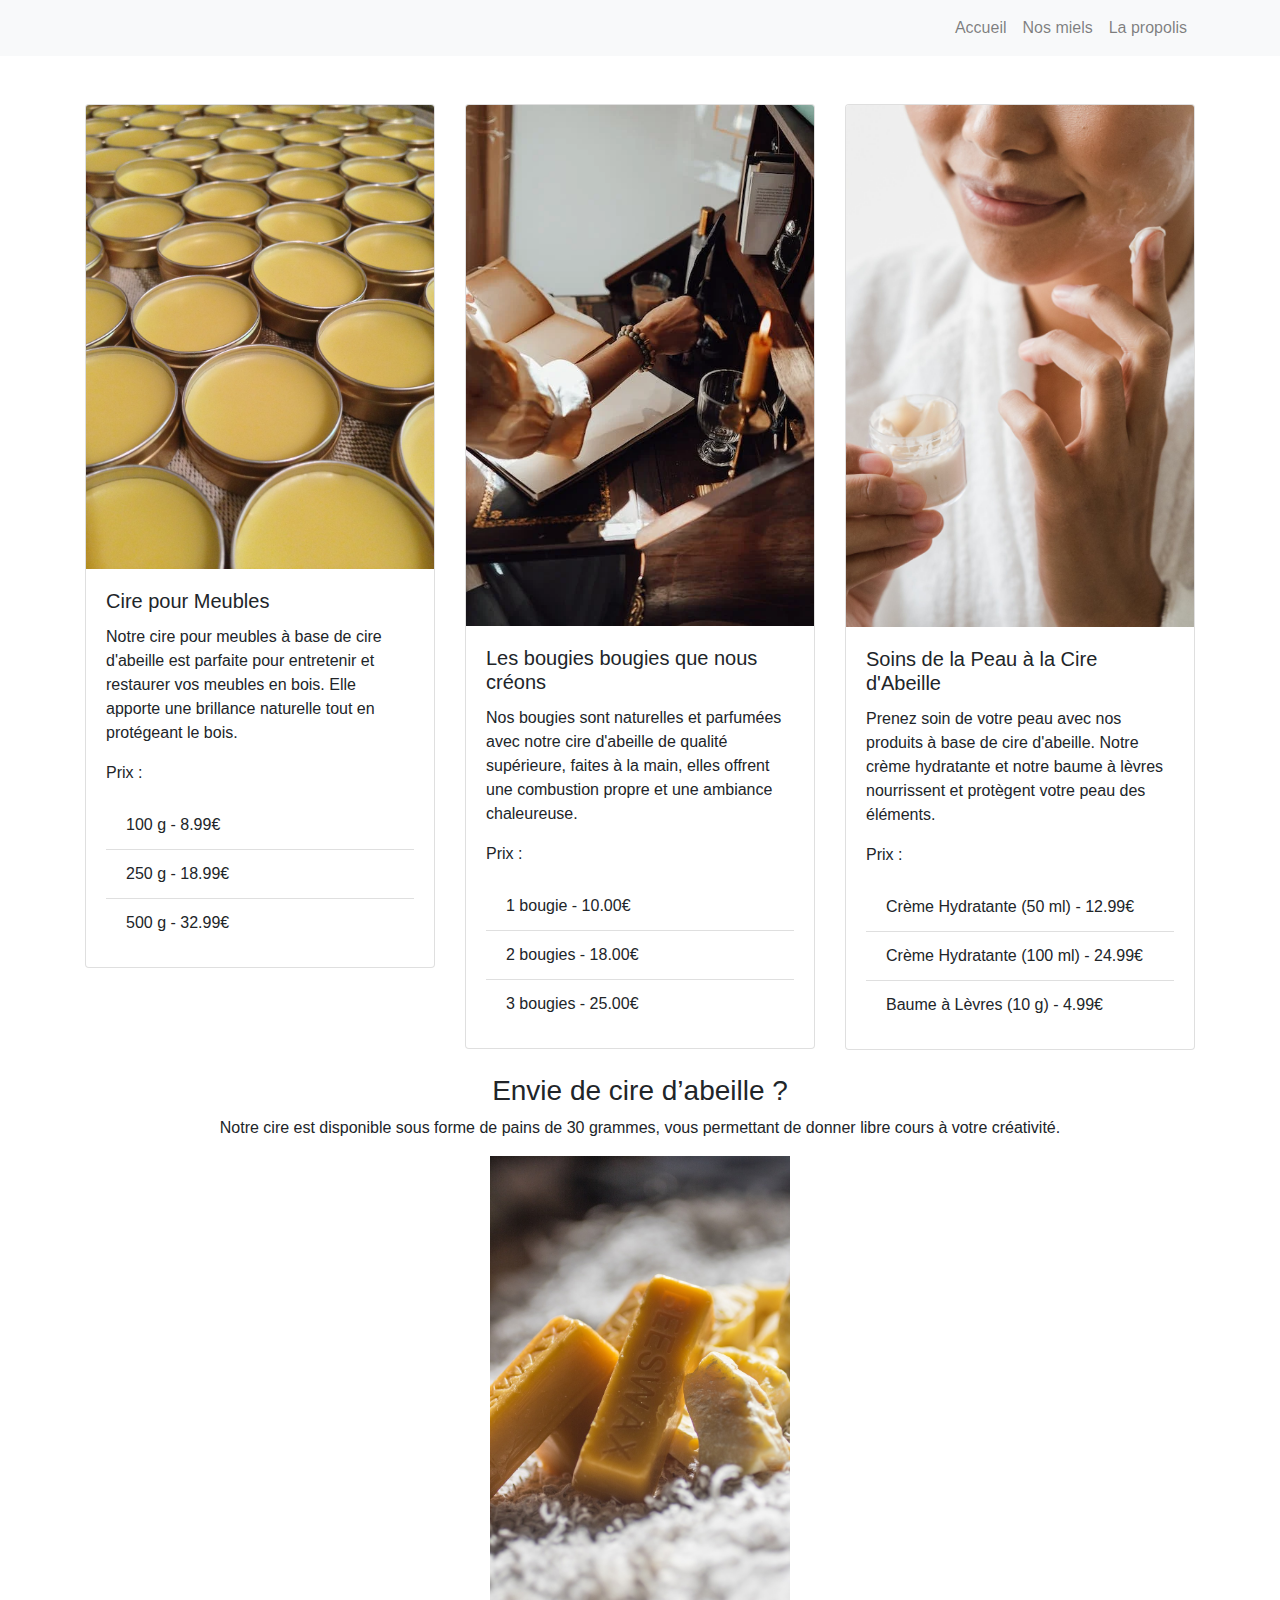
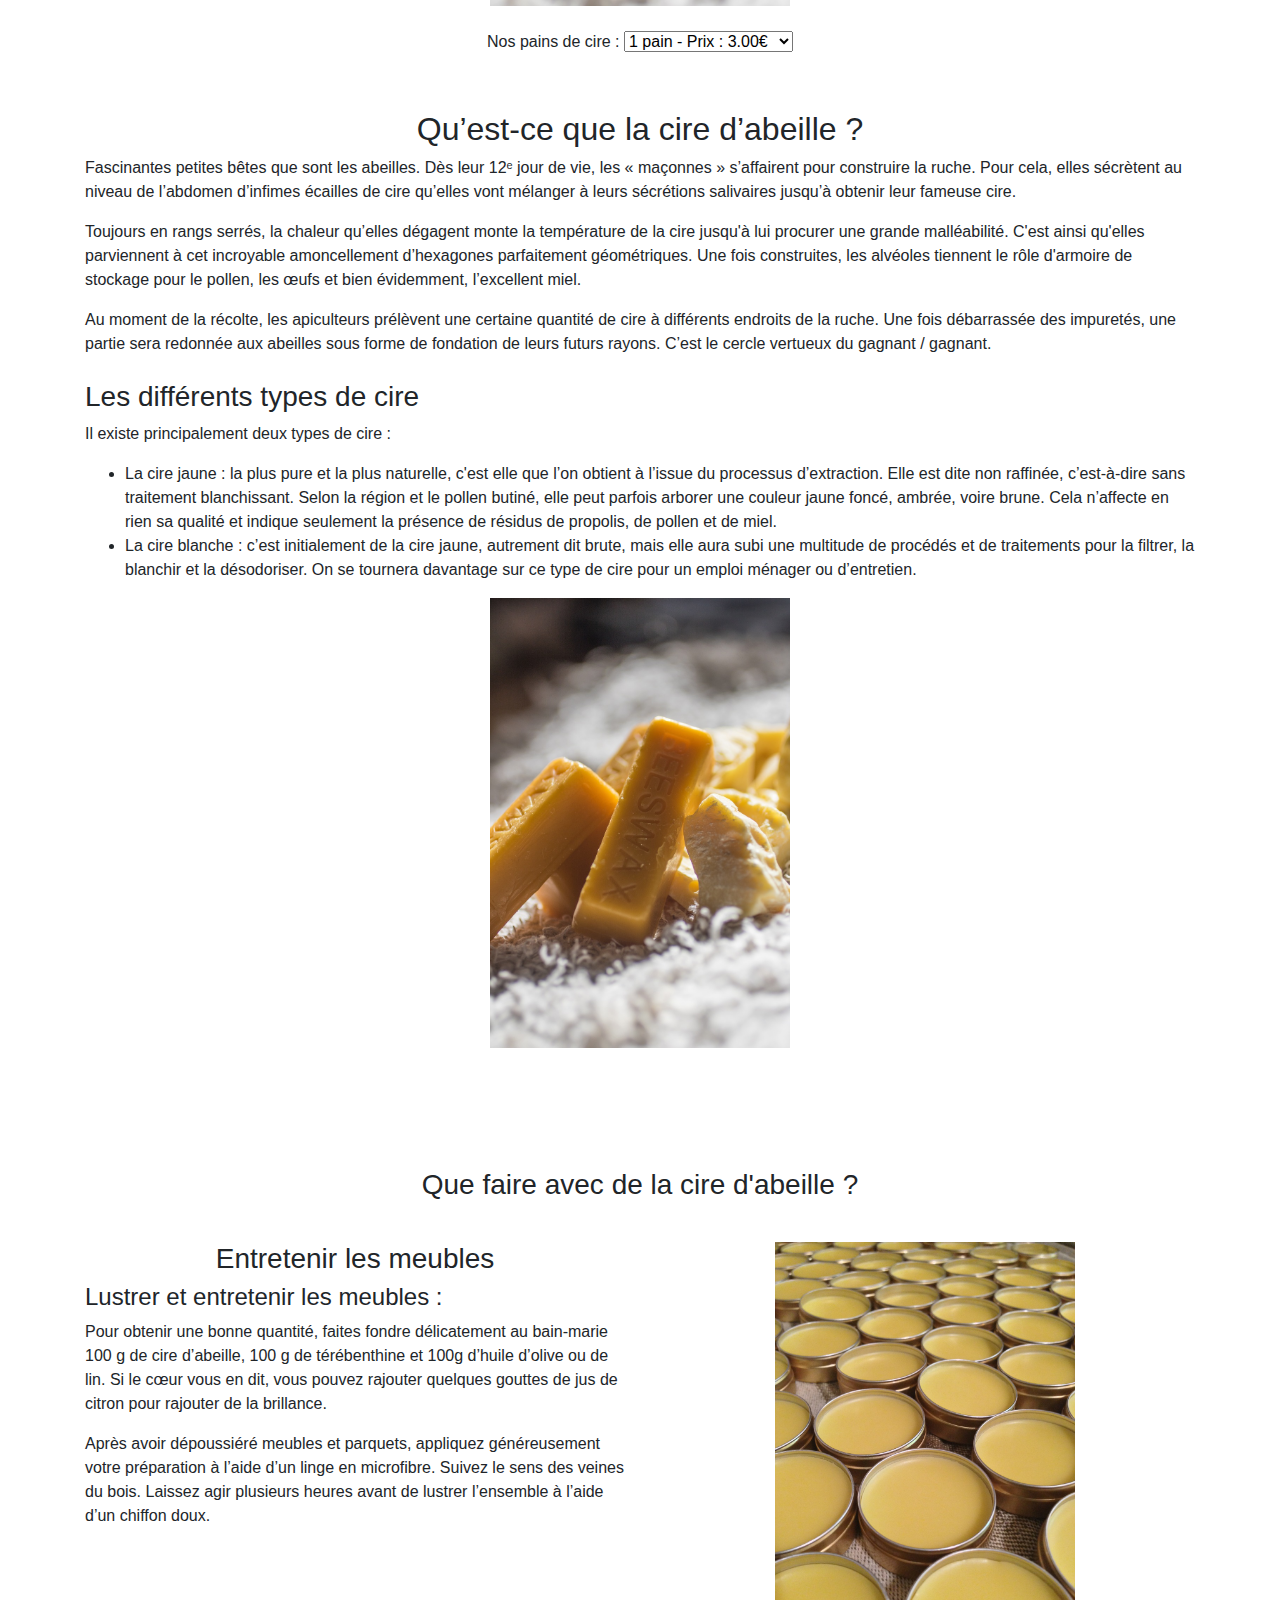
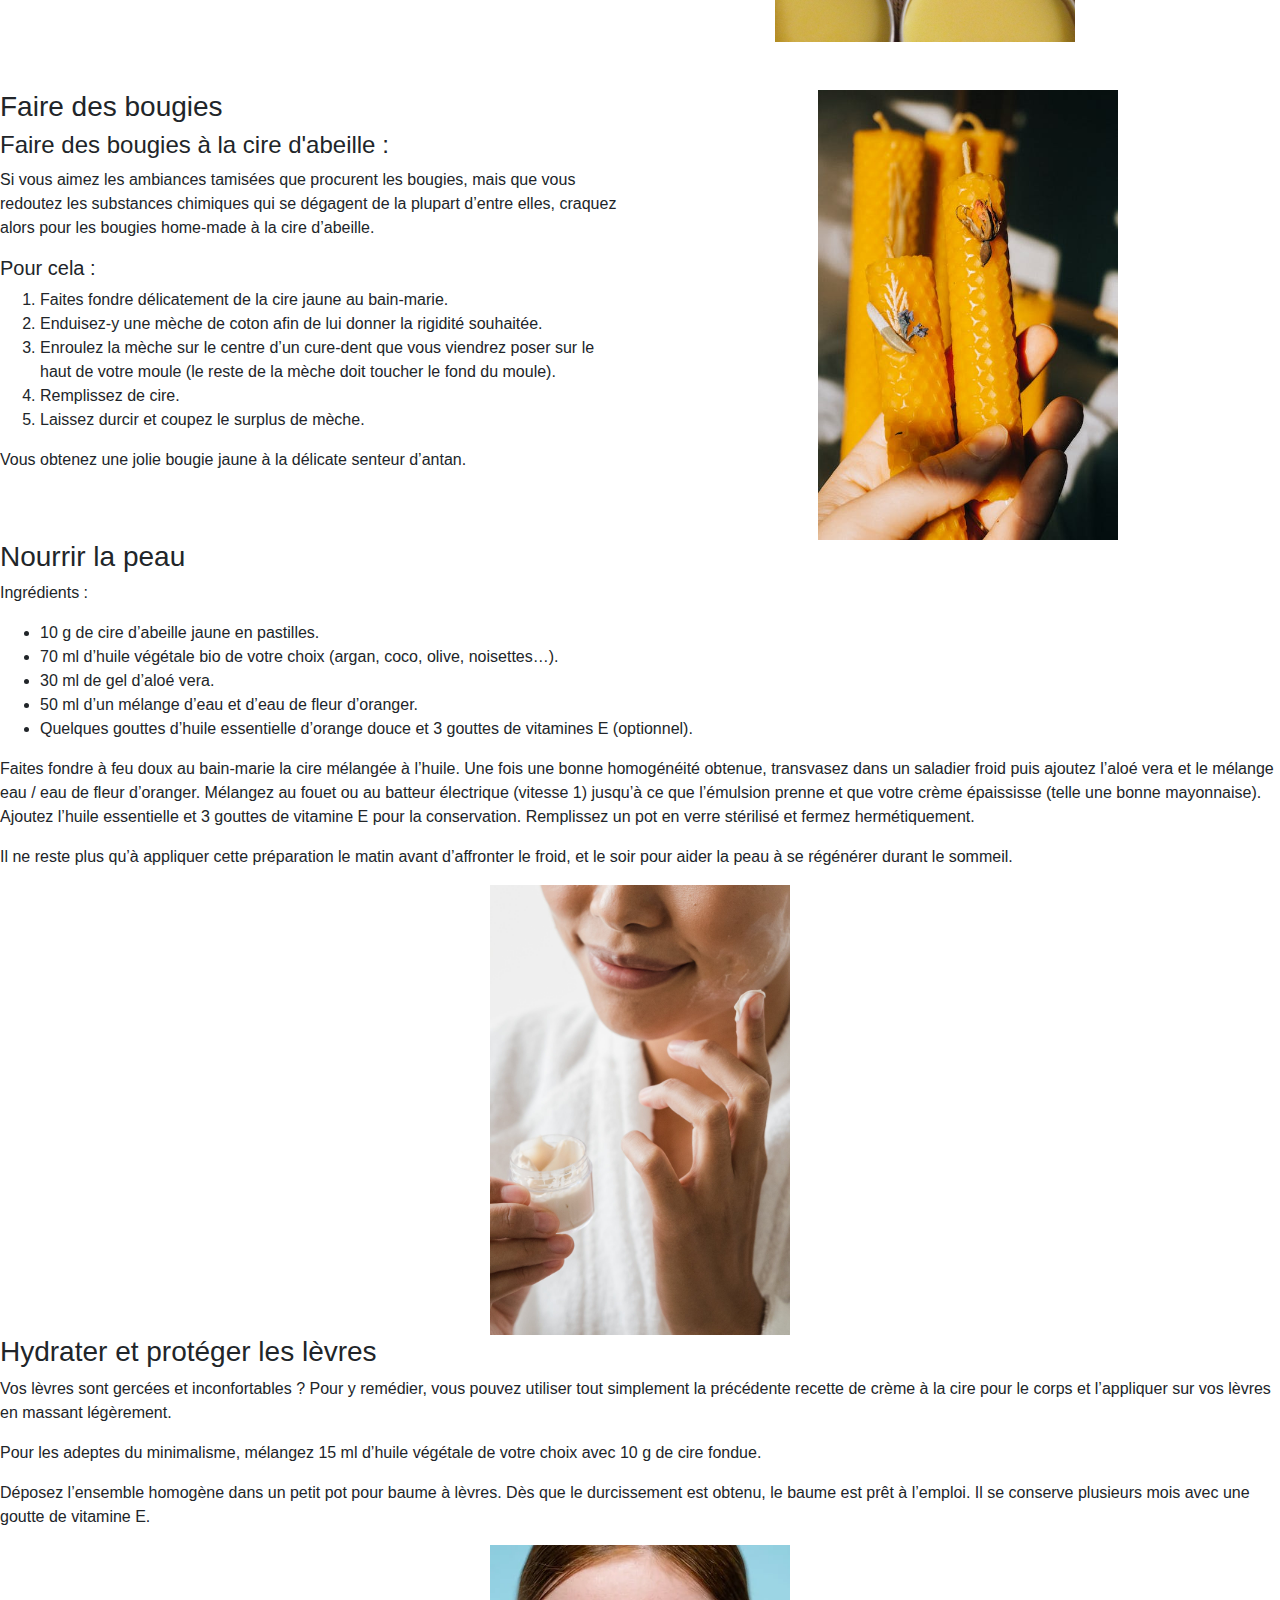
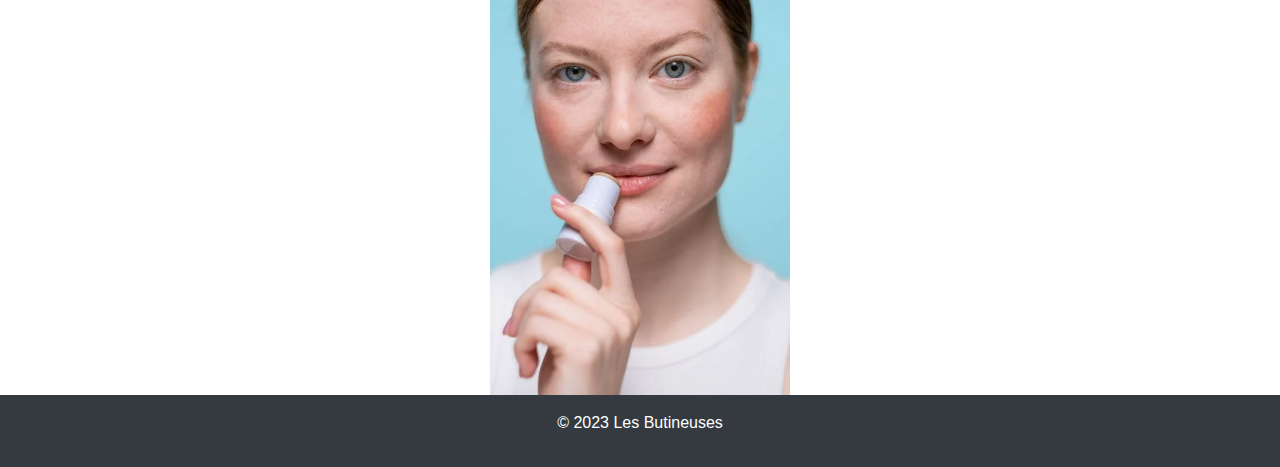
==== apiculteurs2/cires.html @ 8235f088 "Add files via upload" ====
<!DOCTYPE html>
<html lang="fr">
<head>
    <meta charset="UTF-8">
    <meta name="viewport" content="width=device-width, initial-scale=1.0">
    <!-- Chargement des fichiers CSS Bootstrap -->
    <link rel="stylesheet" href="https://maxcdn.bootstrapcdn.com/bootstrap/4.5.2/css/bootstrap.min.css">
    <link rel="stylesheet" href="https://cdn.jsdelivr.net/npm/bootstrap-icons@1.11.1/font/bootstrap-icons.css">
    <title>Les Butineuses</title>
</head>


<body>

<!-- Barre de navigation Bootstrap -->
<nav class="navbar navbar-expand-lg navbar-light bg-light">
    <div class="container">
        
        <button class="navbar-toggler" type="button" data-toggle="collapse" data-target="#navbarNav"
            aria-controls="navbarNav" aria-expanded="false" aria-label="Toggle navigation">
            <span class="navbar-toggler-icon"></span>
        </button>
        <div class="collapse navbar-collapse" id="navbarNav">
            <ul class="navbar-nav ml-auto">
                <li class="nav-item">
                    <a class="nav-link" href="index.html">
                        <i class="fas fa-home"></i> Accueil
                    </a>
                </li>
                <li class="nav-item">
                    <a class="nav-link" href="miels.html">
                        <i class="fas fa-shopping-basket"></i> Nos miels
                    </a>
                </li>
                <li class="nav-item">
                    <a class="nav-link" href="propolis.html">
                        <i class="fas fa-users"></i> La propolis
                    </a>
                </li>
                
            </ul>
        </div>
    </div>
</nav>
<!-- Section prix des produits réalisés par les Butineuses-->
<div class="container mt-5">
    <div class="row">
        <div class="col-md-4">
            <div class="card">
                <img src="images/cire-meuble.jpg" class="card-img-top" alt="Cire pour Meubles">
                <div class="card-body">
                    <h5 class="card-title">Cire pour Meubles</h5>
                    <p class="card-text">Notre cire pour meubles à base de cire d'abeille est parfaite pour entretenir et restaurer vos meubles en bois. Elle apporte une brillance naturelle tout en protégeant le bois.</p>
                    <p class="card-text">Prix :</p>
                    <ul class="list-group list-group-flush">
                        <li class="list-group-item">100 g - 8.99€</li>
                        <li class="list-group-item">250 g - 18.99€</li>
                        <li class="list-group-item">500 g - 32.99€</li>
                    </ul>
                </div>
            </div>
        </div>
        <div class="col-md-4">
            <div class="card">
                <img src="images/bougie1.webp" class="card-img-top" alt="Bougies">
                <div class="card-body">
                    <h5 class="card-title">Les bougies bougies que nous créons</h5>
                    <p class="card-text">Nos bougies sont naturelles et parfumées avec notre cire d'abeille de qualité supérieure, faites à la main, elles offrent une combustion propre et une ambiance chaleureuse.</p>
                    <p class="card-text">Prix :</p>
                    <ul class="list-group list-group-flush">
                        <li class="list-group-item">1 bougie - 10.00€</li>
                        <li class="list-group-item">2 bougies - 18.00€</li>
                        <li class="list-group-item">3 bougies - 25.00€</li>
                    </ul>
                </div>
            </div>
        </div>
        <div class="col-md-4">
            <div class="card">
                <img src="images/creme-hydratante.jpeg" class="card-img-top" alt="Soins de la Peau">
                <div class="card-body">
                    <h5 class="card-title">Soins de la Peau à la Cire d'Abeille</h5>
                    <p class="card-text">Prenez soin de votre peau avec nos produits à base de cire d'abeille. Notre crème hydratante et notre baume à lèvres nourrissent et protègent votre peau des éléments.</p>
                    <p class="card-text">Prix :</p>
                    <ul class="list-group list-group-flush">
                        <li class="list-group-item">Crème Hydratante (50 ml) - 12.99€</li>
                        <li class="list-group-item">Crème Hydratante (100 ml) - 24.99€</li>
                        <li class="list-group-item">Baume à Lèvres (10 g) - 4.99€</li>
                    </ul>
                </div>
            </div>
        </div>
    </div>
</div>
<!--Achat de bougies et prix-->
<h3 class="mt-4 text-center">Envie de cire d’abeille ?</h3>
        
        <p class="text-center">Notre cire est disponible sous forme de pains de 30 grammes, vous permettant de donner libre cours à votre créativité.</p>
        

        <!-- Image pour les lieux d'achat -->
        <div class="text-center">
            <img src="images/cire.jpg" alt="Lieux d'achat de cire d'abeille" width="300px">
        </div>

        <!-- Prix pour les produits -->
        <div class="mt-4 text-center">
            <label for="bougies">Nos pains de cire :</label>
            <select id="bougies">
                <option value="1">1 pain - Prix : 3.00€</option>
                <option value="2">2 pains - Prix : 5.00€</option>
                <option value="3">3 pains - Prix : 7.00€</option>
                <!-- Ajoutez plus d'options ici si nécessaire -->
            </select>
        </div>

<!-- Section sur la Cire d'Abeille -->
<section id="cire-dabeille" class="container-fluid p-5">
    <div class="container">
        <h2 class="text-center">Qu’est-ce que la cire d’abeille ?</h2>
        <p>Fascinantes petites bêtes que sont les abeilles. Dès leur 12ᵉ jour de vie, les « maçonnes » s’affairent pour construire la ruche. Pour cela, elles sécrètent au niveau de l’abdomen d’infimes écailles de cire qu’elles vont mélanger à leurs sécrétions salivaires jusqu’à obtenir leur fameuse cire.</p>
        <p>Toujours en rangs serrés, la chaleur qu’elles dégagent monte la température de la cire jusqu'à lui procurer une grande malléabilité. C'est ainsi qu'elles parviennent à cet incroyable amoncellement d’hexagones parfaitement géométriques. Une fois construites, les alvéoles tiennent le rôle d'armoire de stockage pour le pollen, les œufs et bien évidemment, l’excellent miel.</p>
        <p>Au moment de la récolte, les apiculteurs prélèvent une certaine quantité de cire à différents endroits de la ruche. Une fois débarrassée des impuretés, une partie sera redonnée aux abeilles sous forme de fondation de leurs futurs rayons. C’est le cercle vertueux du gagnant / gagnant.</p>

        

        

        <h3 class="mt-4">Les différents types de cire</h3>
        <p>Il existe principalement deux types de cire :</p>
        <ul>
            <li>La cire jaune : la plus pure et la plus naturelle, c'est elle que l’on obtient à l’issue du processus d’extraction. Elle est dite non raffinée, c’est-à-dire sans traitement blanchissant. Selon la région et le pollen butiné, elle peut parfois arborer une couleur jaune foncé, ambrée, voire brune. Cela n’affecte en rien sa qualité et indique seulement la présence de résidus de propolis, de pollen et de miel.</li>
            <li>La cire blanche : c’est initialement de la cire jaune, autrement dit brute, mais elle aura subi une multitude de procédés et de traitements pour la filtrer, la blanchir et la désodoriser. On se tournera davantage sur ce type de cire pour un emploi ménager ou d’entretien.</li>
        </ul>

        <!-- Image pour les types de cire -->
        <div class="text-center">
            <img src="images/cire.jpg" alt="Types de cire" width="300px">
        </div>

        
    </div>
</section>

<section id="cire-dabeille" class="container-fluid p-5">
    <div class="container">
        <h3 class="mt-4 text-center" style="margin: 40px;">Que faire avec de la cire d'abeille ?</h3>
<!-- Liste des utilisations -->
<div class="row">
    <div class="col-md-6">
        <h3 class="text-center">Entretenir les meubles</h3>
        <h4>Lustrer et entretenir les meubles : </h4><p>Pour obtenir une bonne quantité, faites fondre délicatement au bain-marie 100 g de cire d’abeille, 100 g de térébenthine et 100g d’huile d’olive ou de lin. Si le cœur vous en dit, vous pouvez rajouter quelques gouttes de jus de citron pour rajouter de la brillance.</p>
        <p>Après avoir dépoussiéré meubles et parquets, appliquez généreusement votre préparation à l’aide d’un linge en microfibre. Suivez le sens des veines du bois. Laissez agir plusieurs heures avant de lustrer l’ensemble à l’aide d’un chiffon doux.</p>
    </div>
    <div class="col-md-6 text-center">
        <img src="images/cire-meuble.jpg" alt="Entretien des meubles avec de la cire d'abeille" width="300px">
    </div>
</div>
</section>

<section>
<div class="row">
    <div class="col-md-6">
    <h3>Faire des bougies</h3>
    <h4>Faire des bougies à la cire d'abeille : </h4><p>Si vous aimez les ambiances tamisées que procurent les bougies, mais que vous redoutez les substances chimiques qui se dégagent de la plupart d’entre elles, craquez alors pour les bougies home-made à la cire d’abeille.</p>
    <h5>Pour cela :</h5>
    <ol>
        <li>Faites fondre délicatement de la cire jaune au bain-marie.</li>
        <li>Enduisez-y une mèche de coton afin de lui donner la rigidité souhaitée.</li>
        <li>Enroulez la mèche sur le centre d’un cure-dent que vous viendrez poser sur le haut de votre moule (le reste de la mèche doit toucher le fond du moule).</li>
        <li>Remplissez de cire.</li>
        <li>Laissez durcir et coupez le surplus de mèche.</li>
    </ol>
    <p>Vous obtenez une jolie bougie jaune à la délicate senteur d’antan.</p>
    </div>

    <!-- Image pour la fabrication de bougies -->
    <div class="col-md-6 text-center">
        <img src="images/bougie2.jpeg" alt="Fabrication de bougies en cire d'abeille" width="300px">
    </div>
</div>
</section>

    <h3>Nourrir la peau</h3>
    <p>Ingrédients :</p>
    <ul>
        <li>10 g de cire d’abeille jaune en pastilles.</li>
        <li>70 ml d’huile végétale bio de votre choix (argan, coco, olive, noisettes…).</li>
        <li>30 ml de gel d’aloé vera.</li>
        <li>50 ml d’un mélange d’eau et d’eau de fleur d’oranger.</li>
        <li>Quelques gouttes d’huile essentielle d’orange douce et 3 gouttes de vitamines E (optionnel).</li>
    </ul>
    <p>Faites fondre à feu doux au bain-marie la cire mélangée à l’huile. Une fois une bonne homogénéité obtenue, transvasez dans un saladier froid puis ajoutez l’aloé vera et le mélange eau / eau de fleur d’oranger. Mélangez au fouet ou au batteur électrique (vitesse 1) jusqu’à ce que l’émulsion prenne et que votre crème épaississe (telle une bonne mayonnaise). Ajoutez l’huile essentielle et 3 gouttes de vitamine E pour la conservation. Remplissez un pot en verre stérilisé et fermez hermétiquement.</p>
    <p>Il ne reste plus qu’à appliquer cette préparation le matin avant d’affronter le froid, et le soir pour aider la peau à se régénérer durant le sommeil.</p>

    <!-- Image pour la préparation de crème pour la peau -->
    <div class="text-center">
        <img src="images/creme-hydratante.jpeg" alt="Préparation de crème pour la peau à la cire d'abeille" width="300px">
    </div>

    <h3>Hydrater et protéger les lèvres</h3>
    <p>Vos lèvres sont gercées et inconfortables ? Pour y remédier, vous pouvez utiliser tout simplement la précédente recette de crème à la cire pour le corps et l’appliquer sur vos lèvres en massant légèrement.</p>
    <p>Pour les adeptes du minimalisme, mélangez 15 ml d’huile végétale de votre choix avec 10 g de cire fondue. </p>
    <p> Déposez l’ensemble homogène dans un petit pot pour baume à lèvres. Dès que le durcissement est obtenu, le baume est prêt à l’emploi. Il se conserve plusieurs mois avec une goutte de vitamine E.</p>
</div>
    <!-- Image pour le baume à lèvres -->
    <div class="text-center">
        <img src="images/baume-levres.webp" alt="Baume à lèvres à base de cire d'abeille" width="300px">
    </div>
    <!-- Ajoutez plus d'utilisations ici si nécessaire -->






<!-- Pied de page -->
<footer class="container-fluid bg-dark text-white text-center py-3">
    <p>&copy; 2023 Les Butineuses</p>
</footer>

<!-- Chargement des fichiers JavaScript Bootstrap -->
<script src="https://code.jquery.com/jquery-3.5.1.slim.min.js"></script>
<script src="https://cdn.jsdelivr.net/npm/@popperjs/core@2.5.4/dist/umd/popper.min.js"></script>
<script src="https://maxcdn.bootstrapcdn.com/bootstrap/4.5.2/js/bootstrap.min.js"></script>


</body>
</html>
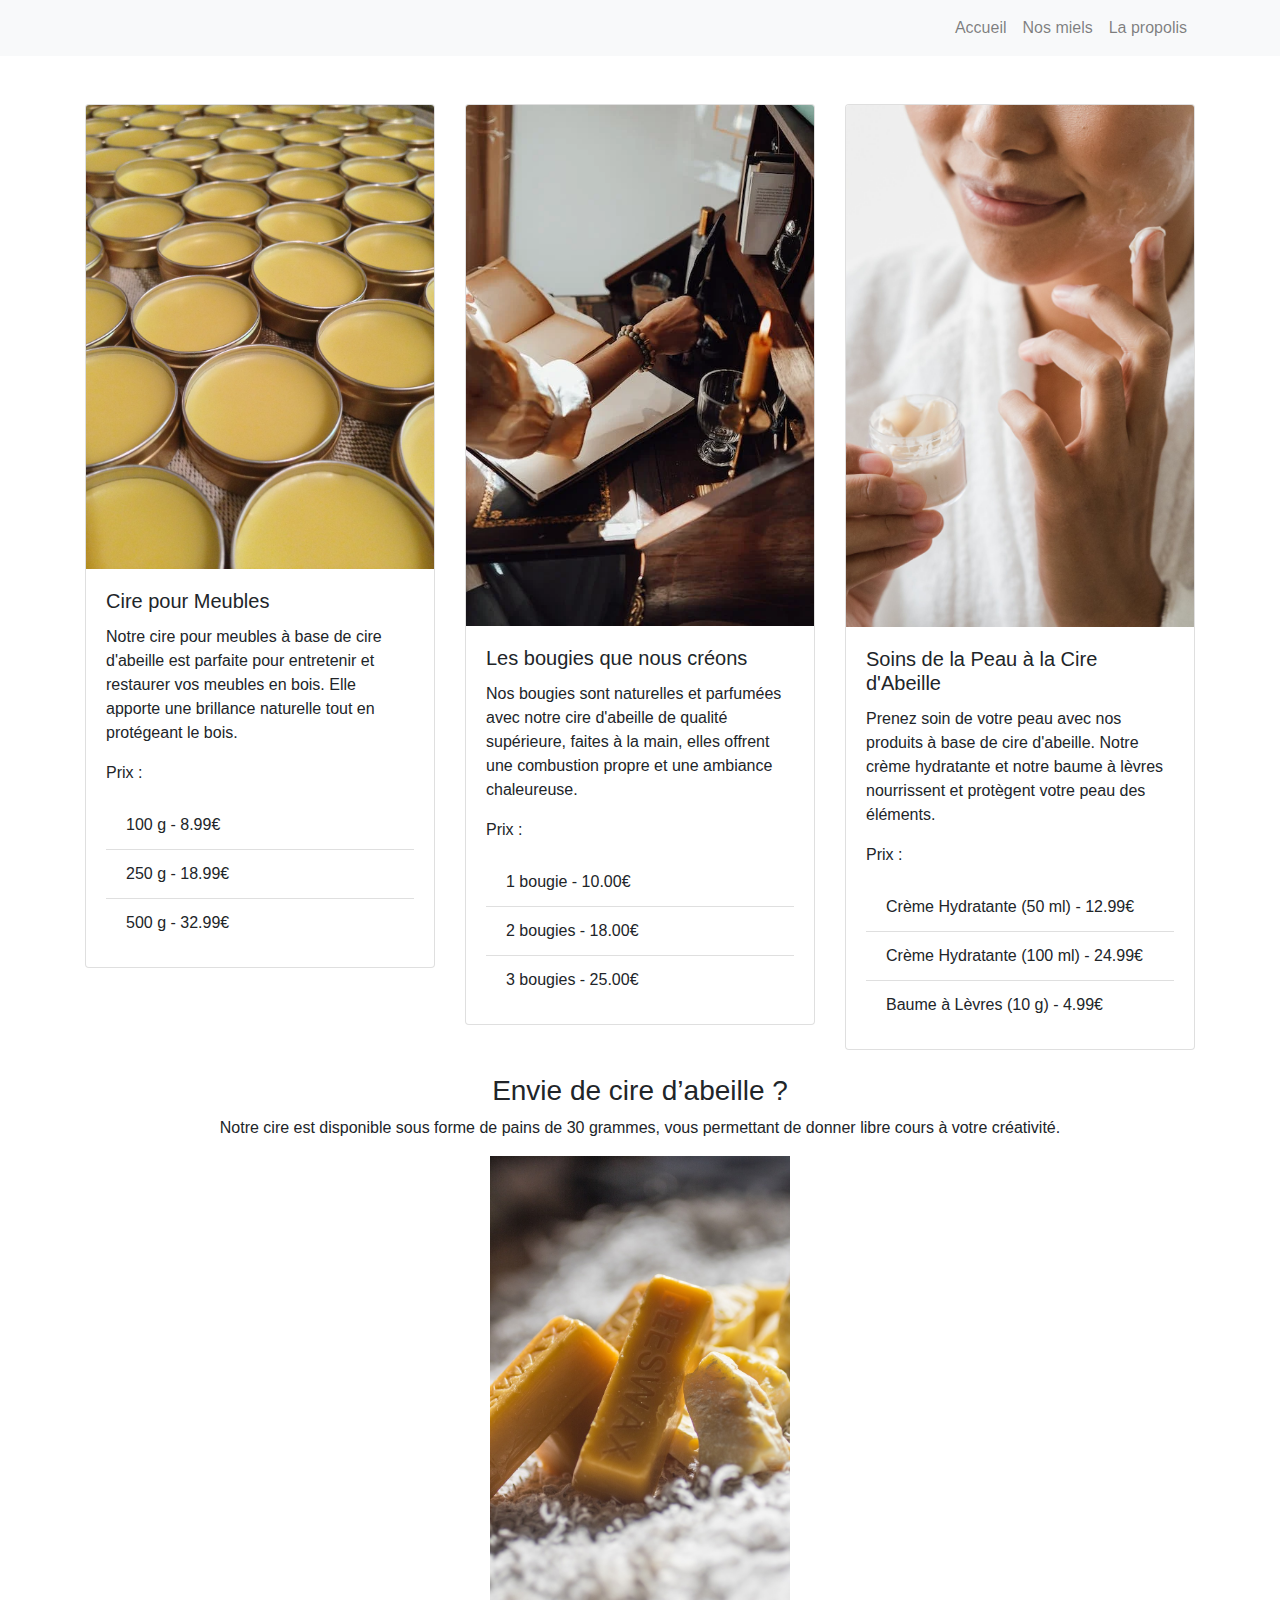
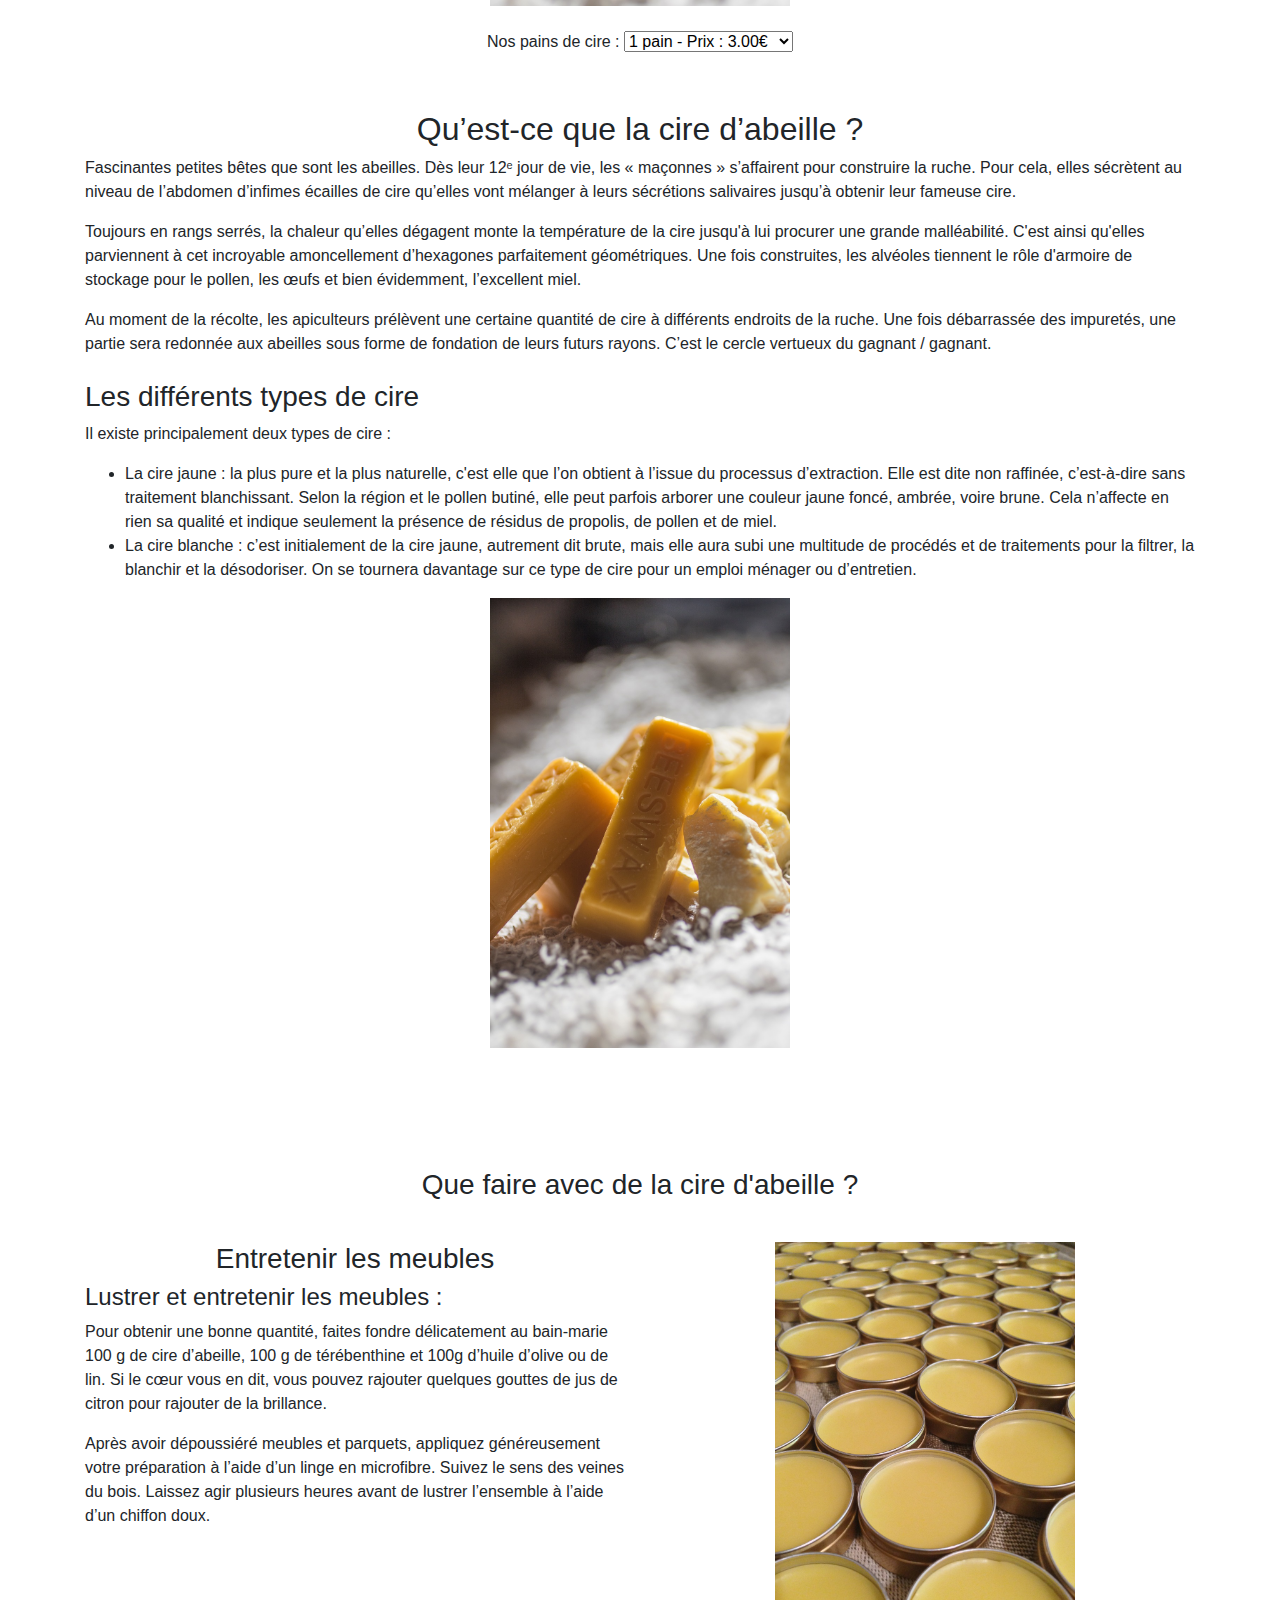
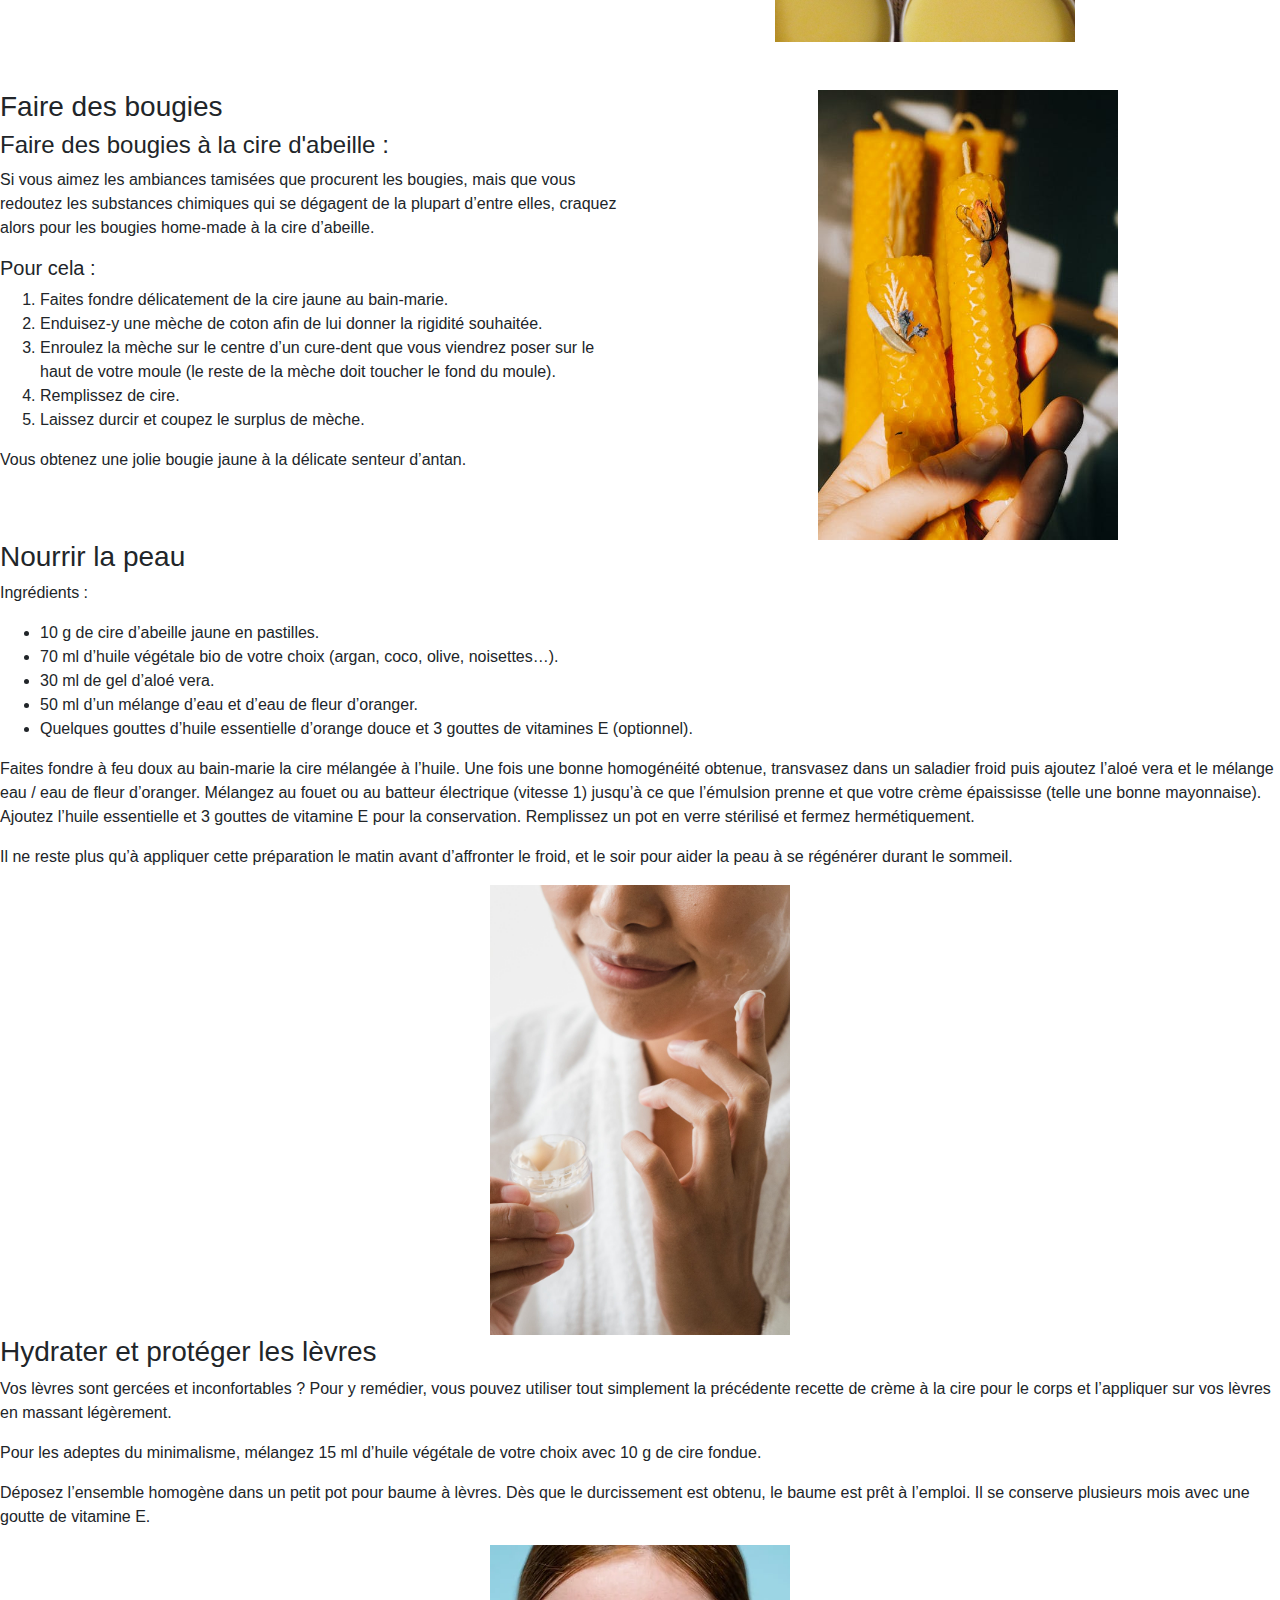
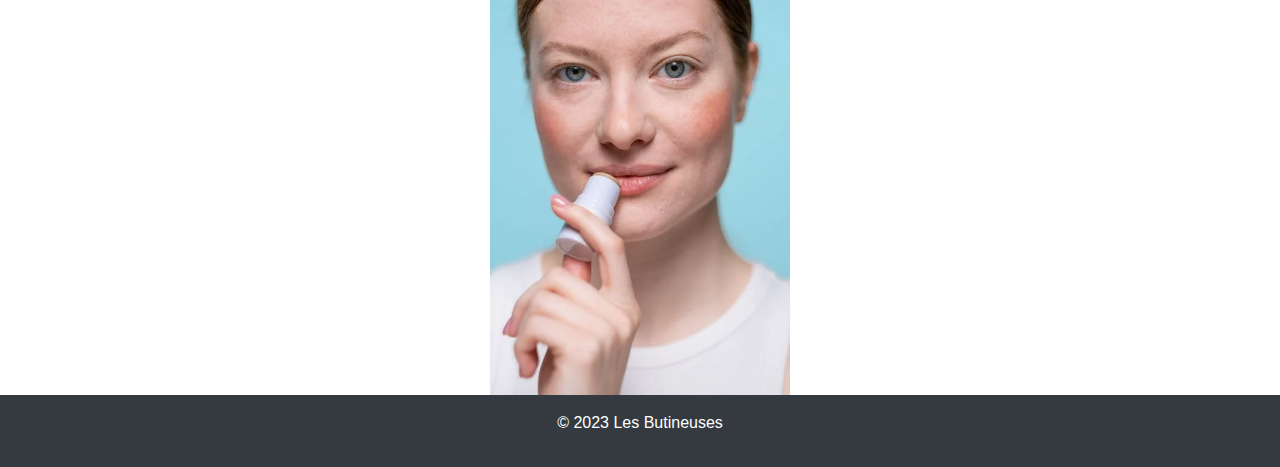
==== commit 16f36461: "Update cires.html" ====
--- a/apiculteurs2/cires.html
+++ b/apiculteurs2/cires.html
@@ -64,7 +64,7 @@
             <div class="card">
                 <img src="images/bougie1.webp" class="card-img-top" alt="Bougies">
                 <div class="card-body">
-                    <h5 class="card-title">Les bougies bougies que nous créons</h5>
+                    <h5 class="card-title">Les bougies que nous créons</h5>
                     <p class="card-text">Nos bougies sont naturelles et parfumées avec notre cire d'abeille de qualité supérieure, faites à la main, elles offrent une combustion propre et une ambiance chaleureuse.</p>
                     <p class="card-text">Prix :</p>
                     <ul class="list-group list-group-flush">
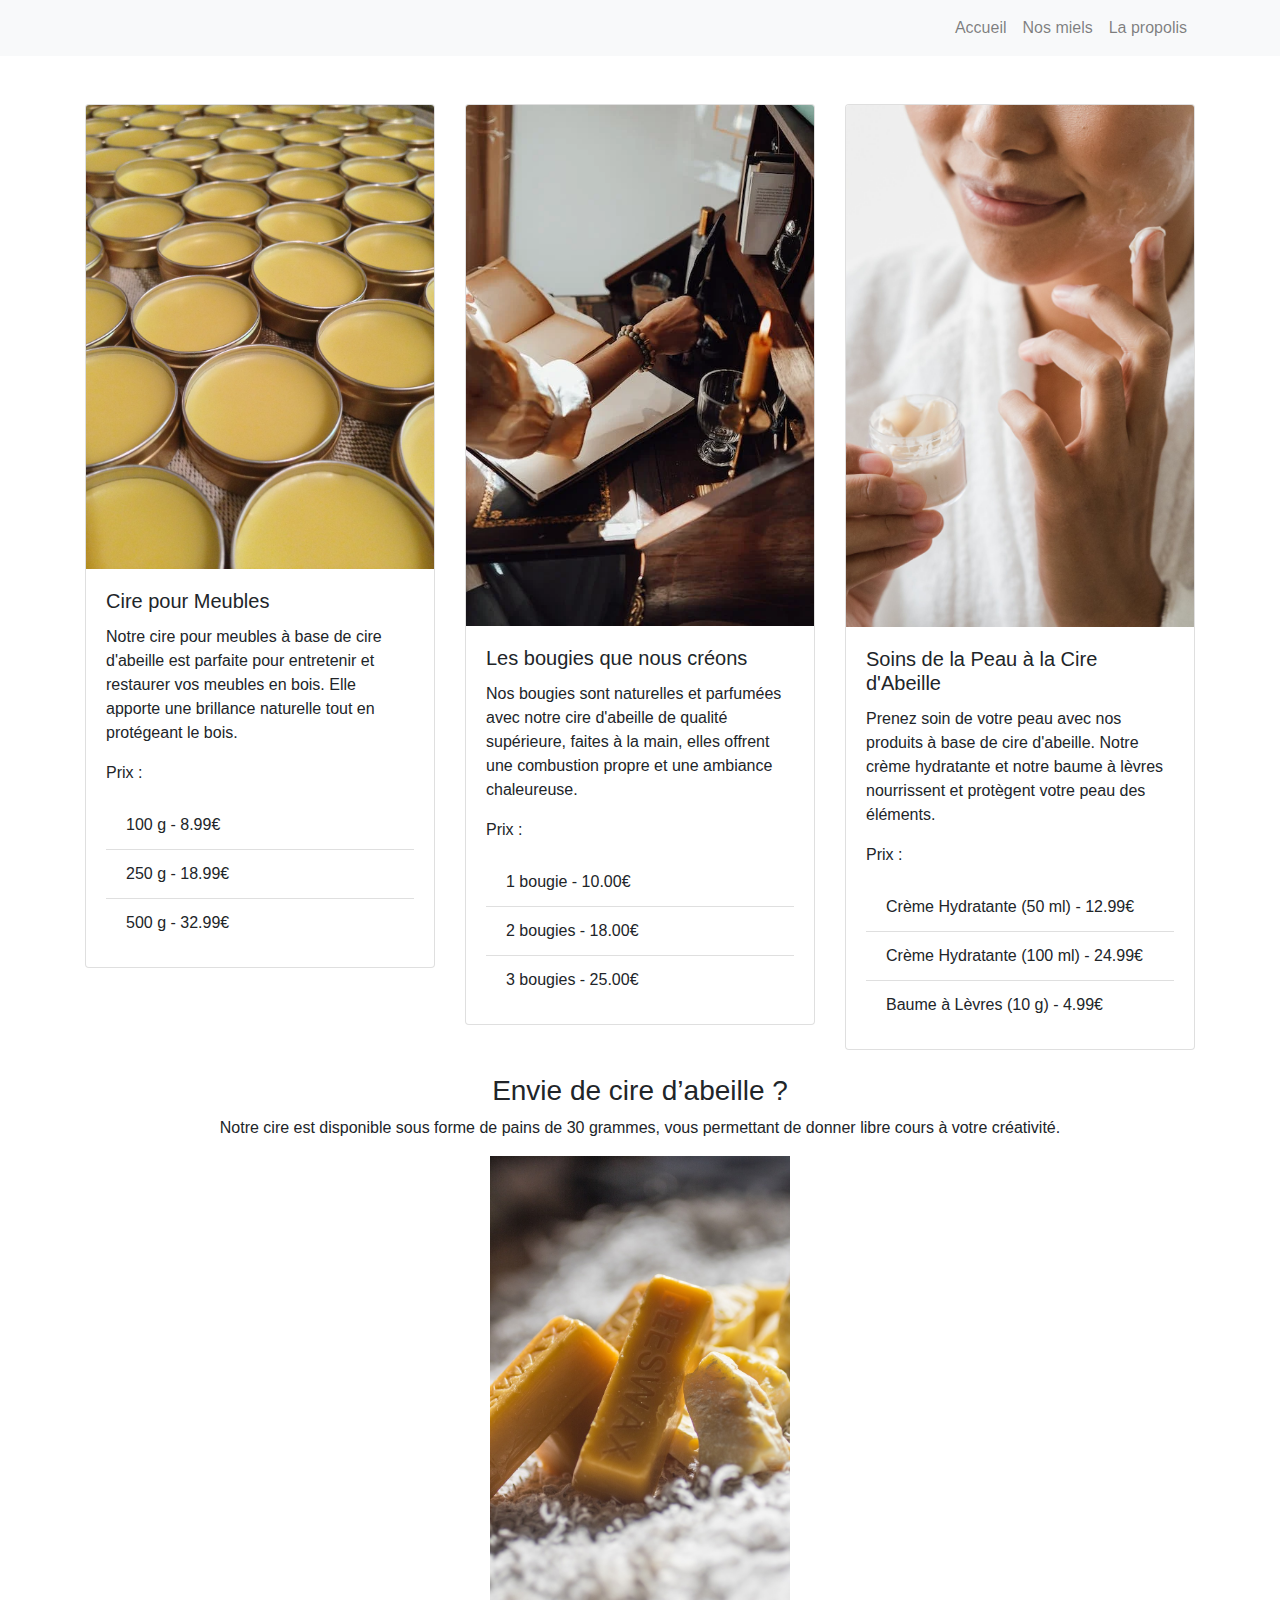
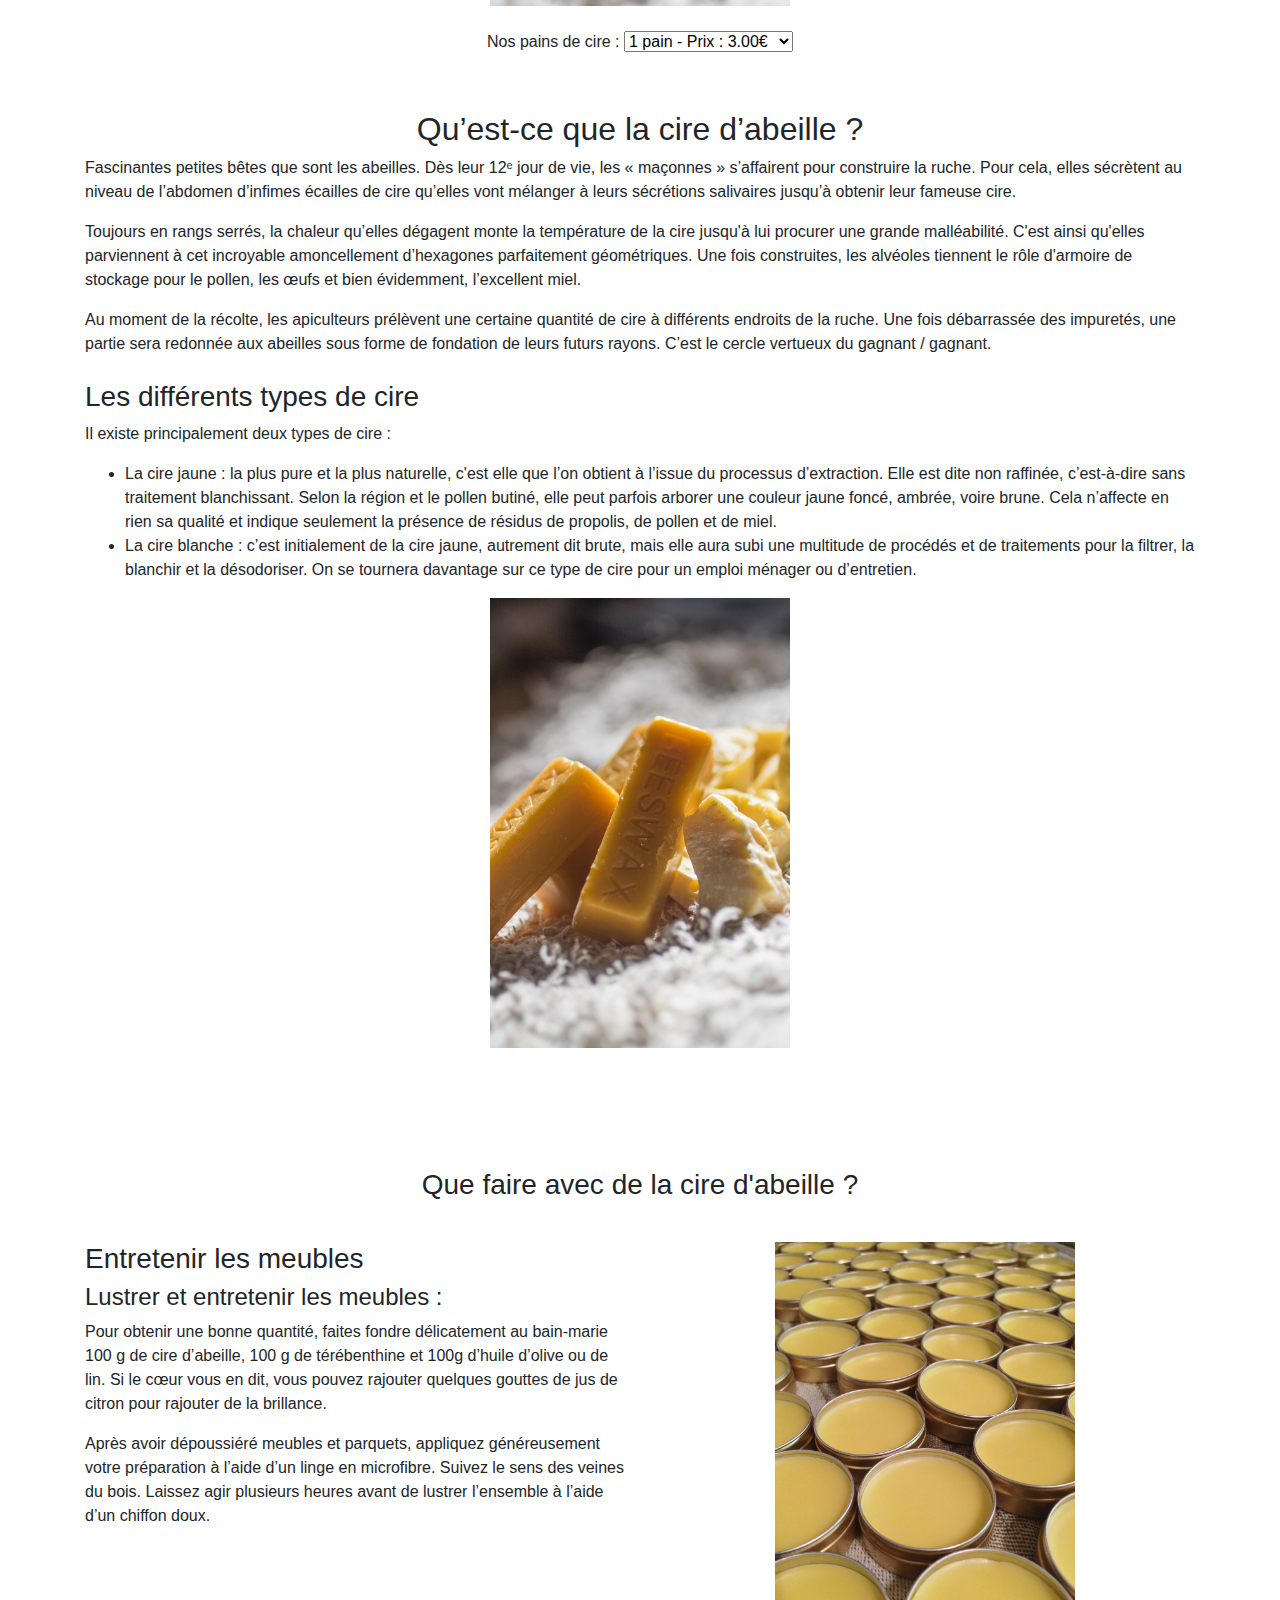
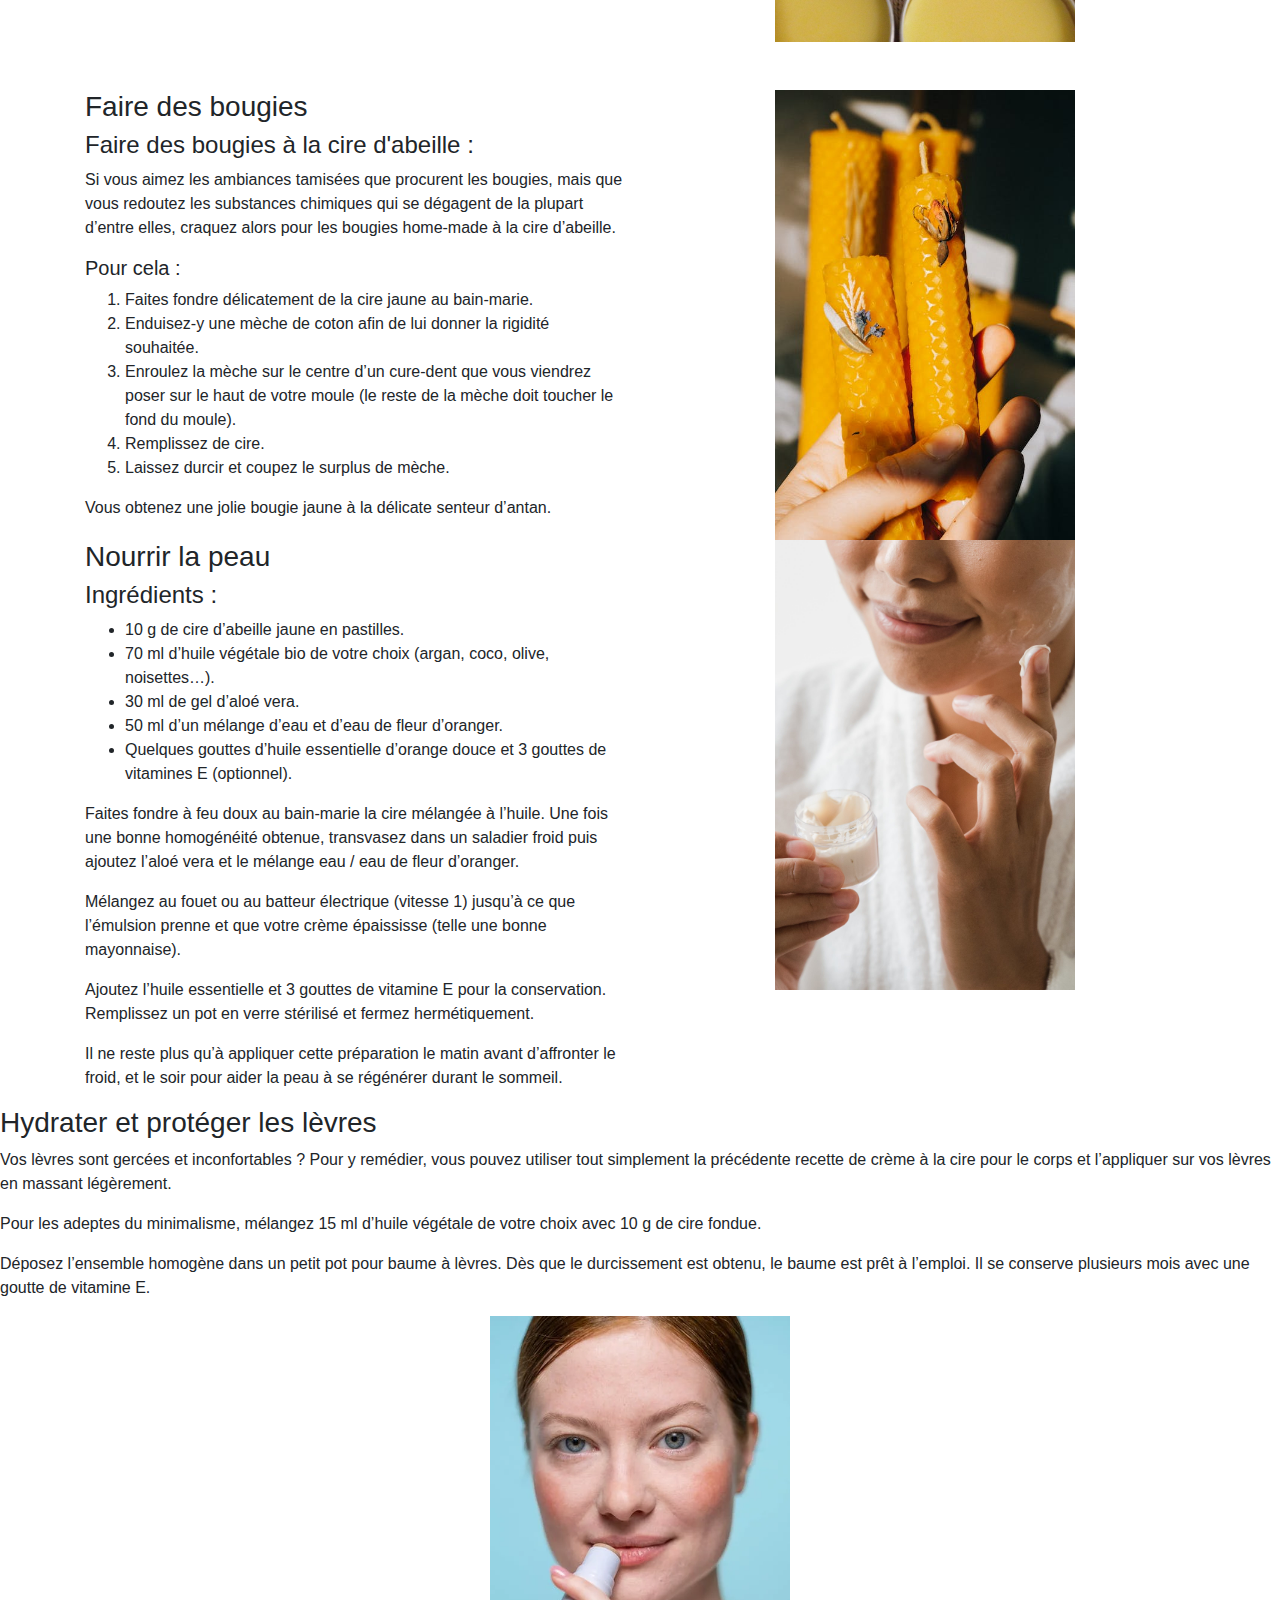
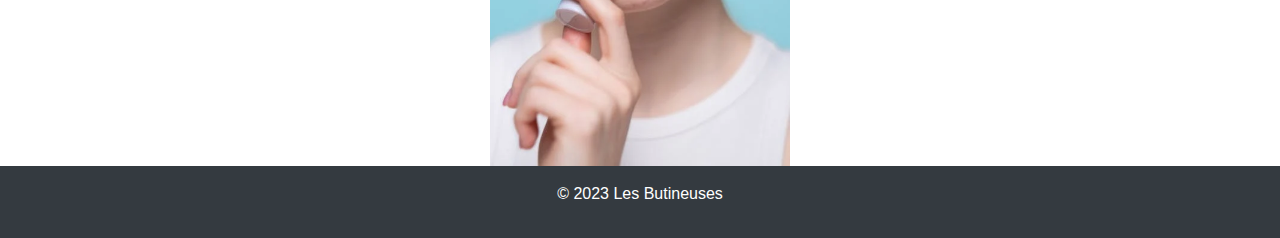
==== commit f424bdeb: "Update cires.html" ====
--- a/apiculteurs2/cires.html
+++ b/apiculteurs2/cires.html
@@ -146,19 +146,20 @@
     <div class="container">
         <h3 class="mt-4 text-center" style="margin: 40px;">Que faire avec de la cire d'abeille ?</h3>
 <!-- Liste des utilisations -->
-<div class="row">
-    <div class="col-md-6">
-        <h3 class="text-center">Entretenir les meubles</h3>
-        <h4>Lustrer et entretenir les meubles : </h4><p>Pour obtenir une bonne quantité, faites fondre délicatement au bain-marie 100 g de cire d’abeille, 100 g de térébenthine et 100g d’huile d’olive ou de lin. Si le cœur vous en dit, vous pouvez rajouter quelques gouttes de jus de citron pour rajouter de la brillance.</p>
-        <p>Après avoir dépoussiéré meubles et parquets, appliquez généreusement votre préparation à l’aide d’un linge en microfibre. Suivez le sens des veines du bois. Laissez agir plusieurs heures avant de lustrer l’ensemble à l’aide d’un chiffon doux.</p>
-    </div>
-    <div class="col-md-6 text-center">
-        <img src="images/cire-meuble.jpg" alt="Entretien des meubles avec de la cire d'abeille" width="300px">
-    </div>
-</div>
+          <div class="row">
+             <div class="col-md-6">
+                <h3>Entretenir les meubles</h3>
+                   <h4>Lustrer et entretenir les meubles : </h4><p>Pour obtenir une bonne quantité, faites fondre délicatement au bain-marie 100 g de cire d’abeille, 100 g de térébenthine et 100g d’huile d’olive ou de lin. Si le cœur vous en dit, vous pouvez rajouter quelques gouttes de jus de citron pour rajouter de la brillance.</p>
+                      <p>Après avoir dépoussiéré meubles et parquets, appliquez généreusement votre préparation à l’aide d’un linge en microfibre. Suivez le sens des veines du bois. Laissez agir plusieurs heures avant de lustrer l’ensemble à l’aide d’un chiffon doux.</p>
+             </div>
+                   <div class="col-md-6 text-center">
+                      <img src="images/cire-meuble.jpg" alt="Entretien des meubles avec de la cire d'abeille" width="300px">
+                   </div>
+          </div>
 </section>
 
 <section>
+    <div class="container">
 <div class="row">
     <div class="col-md-6">
     <h3>Faire des bougies</h3>
@@ -181,8 +182,12 @@
 </div>
 </section>
 
+<section>
+    <div class="container">
+<div class="row">
+    <div class="col-md-6">
     <h3>Nourrir la peau</h3>
-    <p>Ingrédients :</p>
+    <h4>Ingrédients :</h4>
     <ul>
         <li>10 g de cire d’abeille jaune en pastilles.</li>
         <li>70 ml d’huile végétale bio de votre choix (argan, coco, olive, noisettes…).</li>
@@ -190,13 +195,21 @@
         <li>50 ml d’un mélange d’eau et d’eau de fleur d’oranger.</li>
         <li>Quelques gouttes d’huile essentielle d’orange douce et 3 gouttes de vitamines E (optionnel).</li>
     </ul>
-    <p>Faites fondre à feu doux au bain-marie la cire mélangée à l’huile. Une fois une bonne homogénéité obtenue, transvasez dans un saladier froid puis ajoutez l’aloé vera et le mélange eau / eau de fleur d’oranger. Mélangez au fouet ou au batteur électrique (vitesse 1) jusqu’à ce que l’émulsion prenne et que votre crème épaississe (telle une bonne mayonnaise). Ajoutez l’huile essentielle et 3 gouttes de vitamine E pour la conservation. Remplissez un pot en verre stérilisé et fermez hermétiquement.</p>
+    <p>Faites fondre à feu doux au bain-marie la cire mélangée à l’huile. Une fois une bonne homogénéité obtenue, transvasez dans un saladier froid puis ajoutez l’aloé vera et le mélange eau / eau de fleur d’oranger.
+    </p>
+    <p> Mélangez au fouet ou au batteur électrique (vitesse 1) jusqu’à ce que l’émulsion prenne et que votre crème épaississe (telle une bonne mayonnaise). 
+    </p>
+    <p>Ajoutez l’huile essentielle et 3 gouttes de vitamine E pour la conservation. Remplissez un pot en verre stérilisé et fermez hermétiquement.
+    </p>
     <p>Il ne reste plus qu’à appliquer cette préparation le matin avant d’affronter le froid, et le soir pour aider la peau à se régénérer durant le sommeil.</p>
+    </div>
 
     <!-- Image pour la préparation de crème pour la peau -->
-    <div class="text-center">
+    <div class="col-md-6 text-center">
         <img src="images/creme-hydratante.jpeg" alt="Préparation de crème pour la peau à la cire d'abeille" width="300px">
     </div>
+</div>
+</section>
 
     <h3>Hydrater et protéger les lèvres</h3>
     <p>Vos lèvres sont gercées et inconfortables ? Pour y remédier, vous pouvez utiliser tout simplement la précédente recette de crème à la cire pour le corps et l’appliquer sur vos lèvres en massant légèrement.</p>
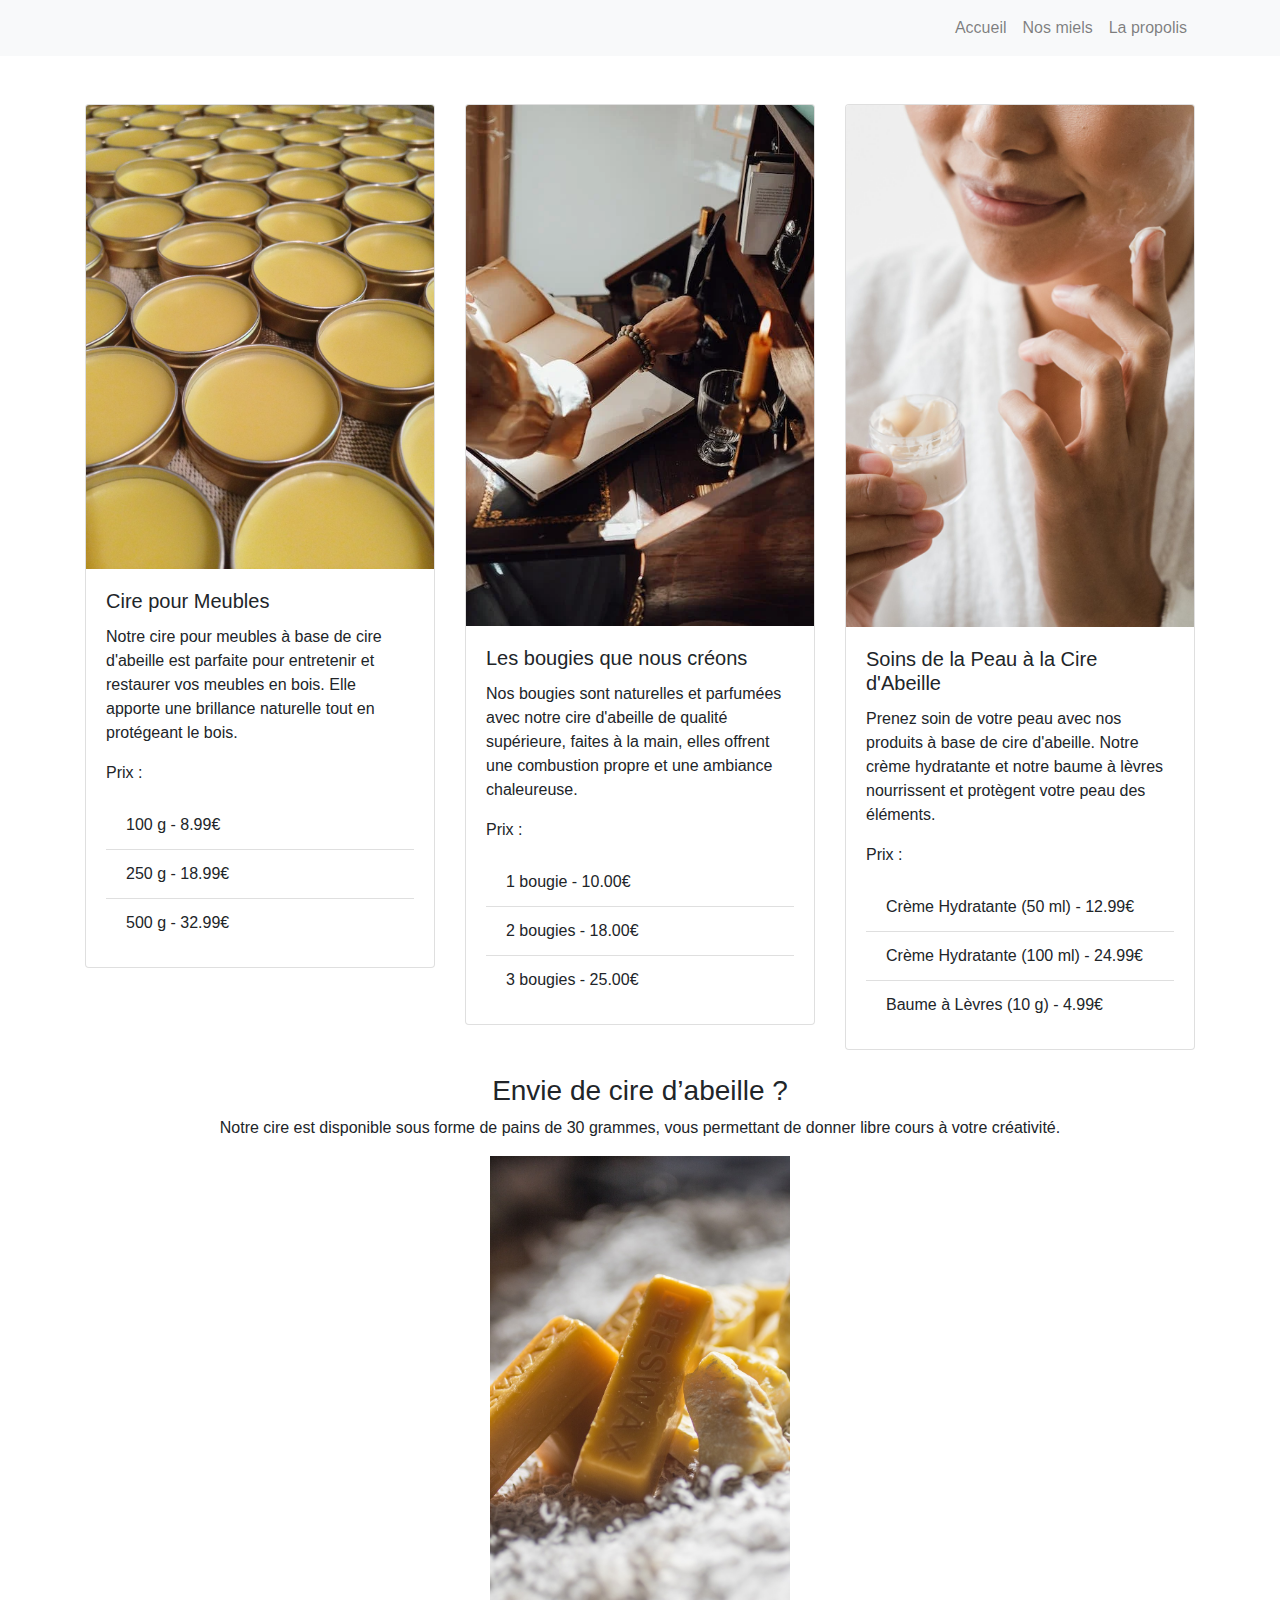
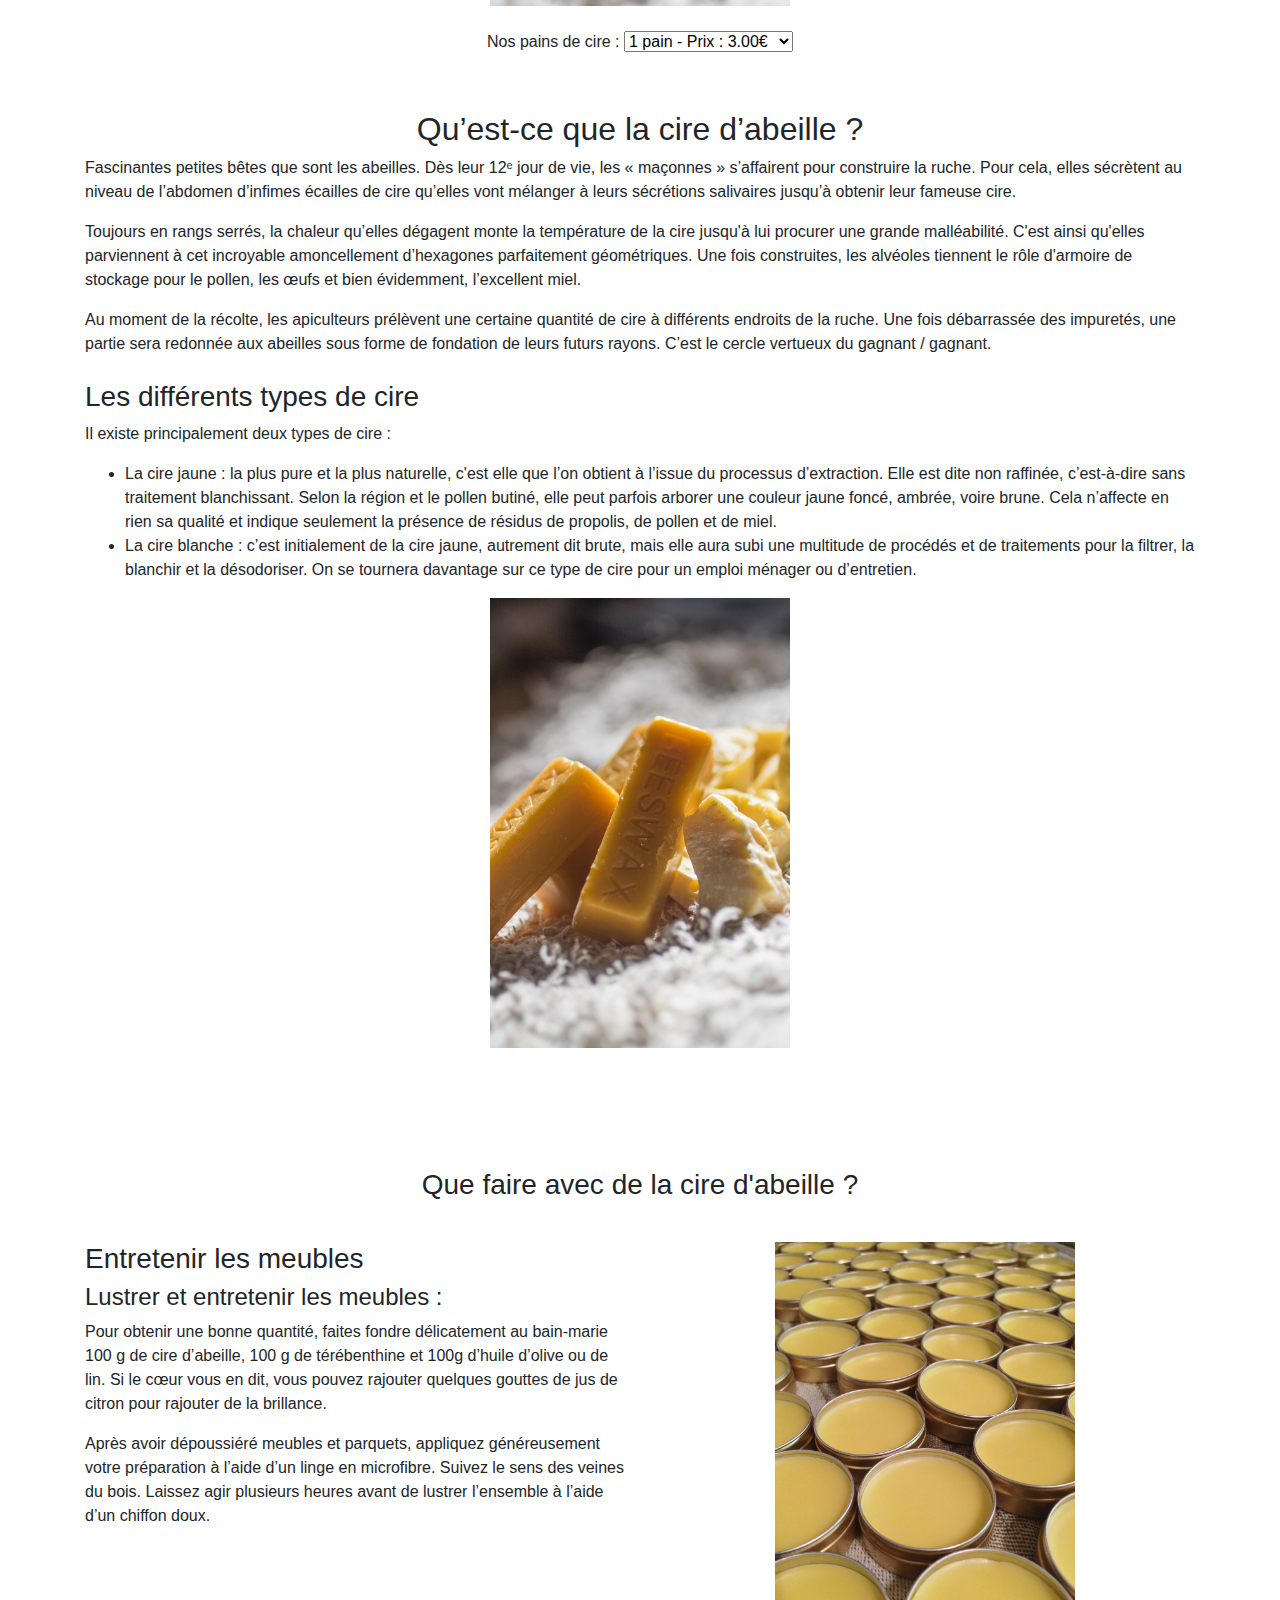
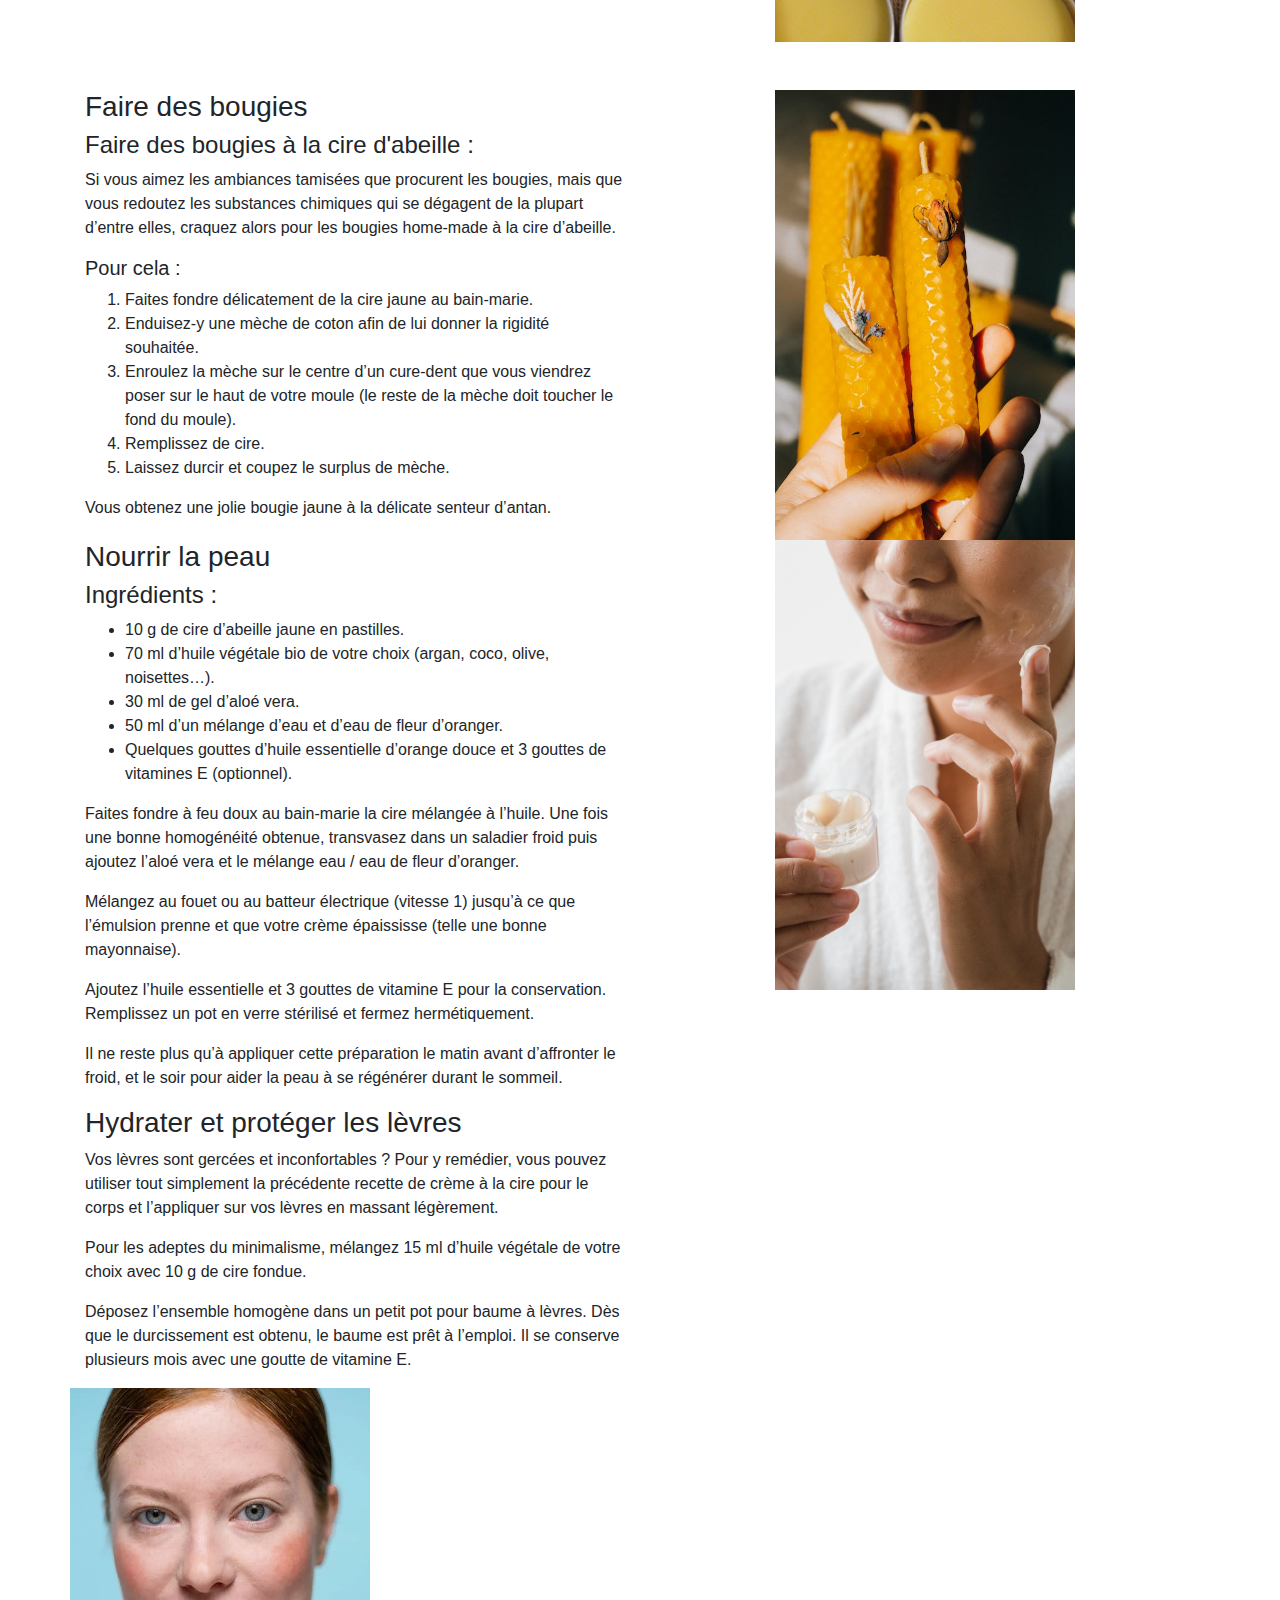
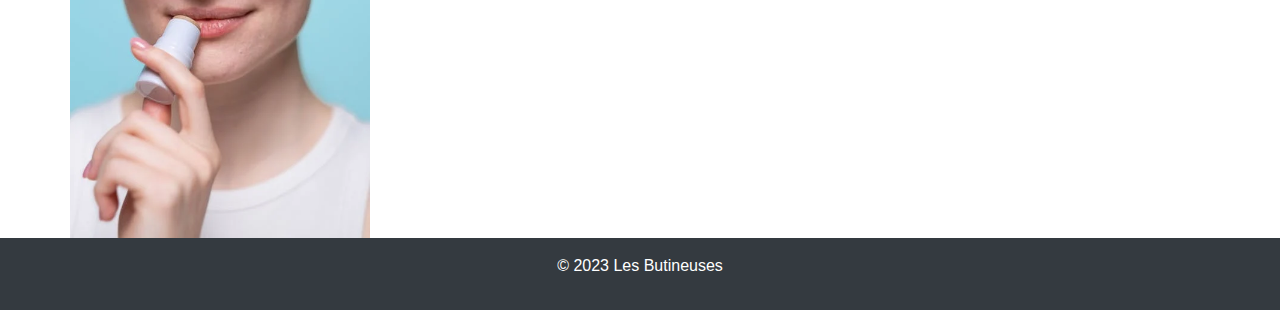
==== commit a03e8109: "Update cires.html" ====
--- a/apiculteurs2/cires.html
+++ b/apiculteurs2/cires.html
@@ -48,7 +48,7 @@
         <div class="col-md-4">
             <div class="card">
                 <img src="images/cire-meuble.jpg" class="card-img-top" alt="Cire pour Meubles">
-                <div class="card-body">
+                <div class="card-body"> 
                     <h5 class="card-title">Cire pour Meubles</h5>
                     <p class="card-text">Notre cire pour meubles à base de cire d'abeille est parfaite pour entretenir et restaurer vos meubles en bois. Elle apporte une brillance naturelle tout en protégeant le bois.</p>
                     <p class="card-text">Prix :</p>
@@ -211,17 +211,21 @@
 </div>
 </section>
 
+<section>
+    <div class="container">
+<div class="row">
+    <div class="col-md-6">
     <h3>Hydrater et protéger les lèvres</h3>
     <p>Vos lèvres sont gercées et inconfortables ? Pour y remédier, vous pouvez utiliser tout simplement la précédente recette de crème à la cire pour le corps et l’appliquer sur vos lèvres en massant légèrement.</p>
     <p>Pour les adeptes du minimalisme, mélangez 15 ml d’huile végétale de votre choix avec 10 g de cire fondue. </p>
     <p> Déposez l’ensemble homogène dans un petit pot pour baume à lèvres. Dès que le durcissement est obtenu, le baume est prêt à l’emploi. Il se conserve plusieurs mois avec une goutte de vitamine E.</p>
 </div>
     <!-- Image pour le baume à lèvres -->
-    <div class="text-center">
+    <div class="col-md-6 text-center"></div>
         <img src="images/baume-levres.webp" alt="Baume à lèvres à base de cire d'abeille" width="300px">
     </div>
-    <!-- Ajoutez plus d'utilisations ici si nécessaire -->
-
+    </div>
+    </section>
 
 
 
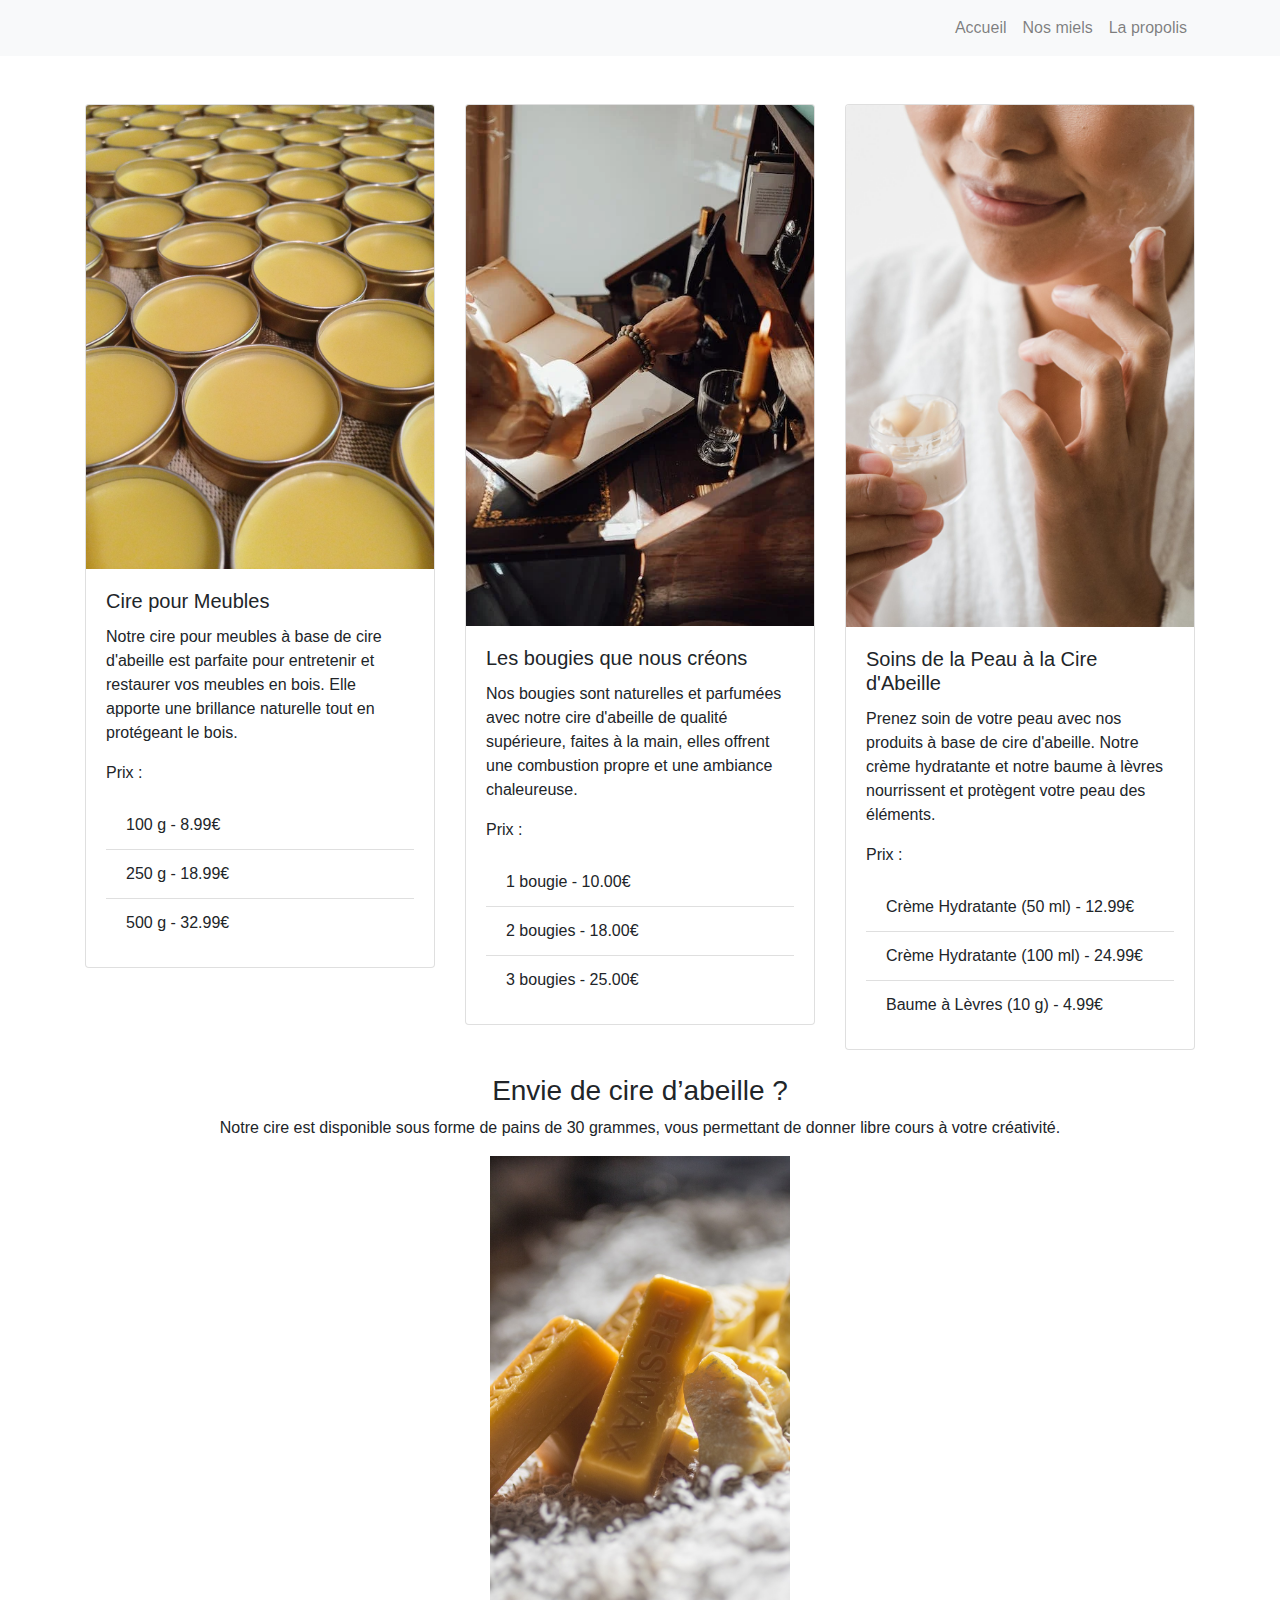
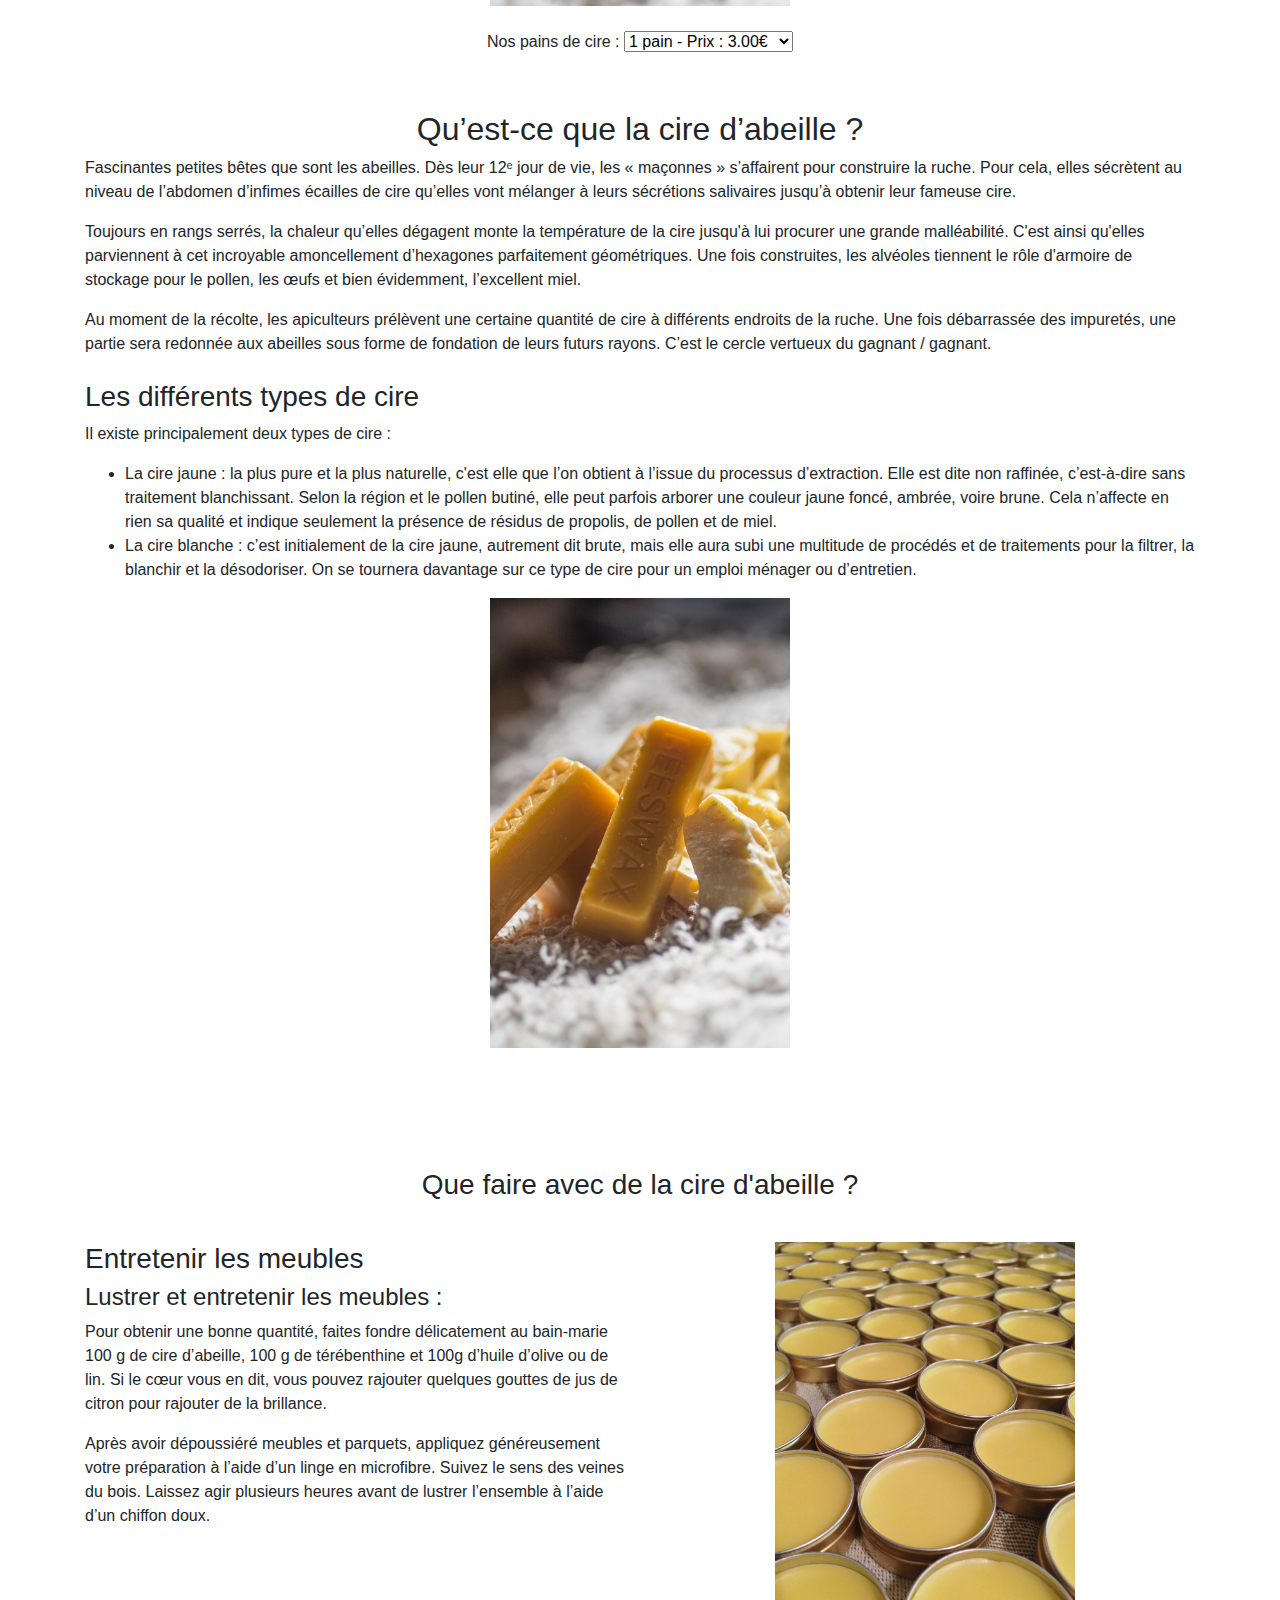
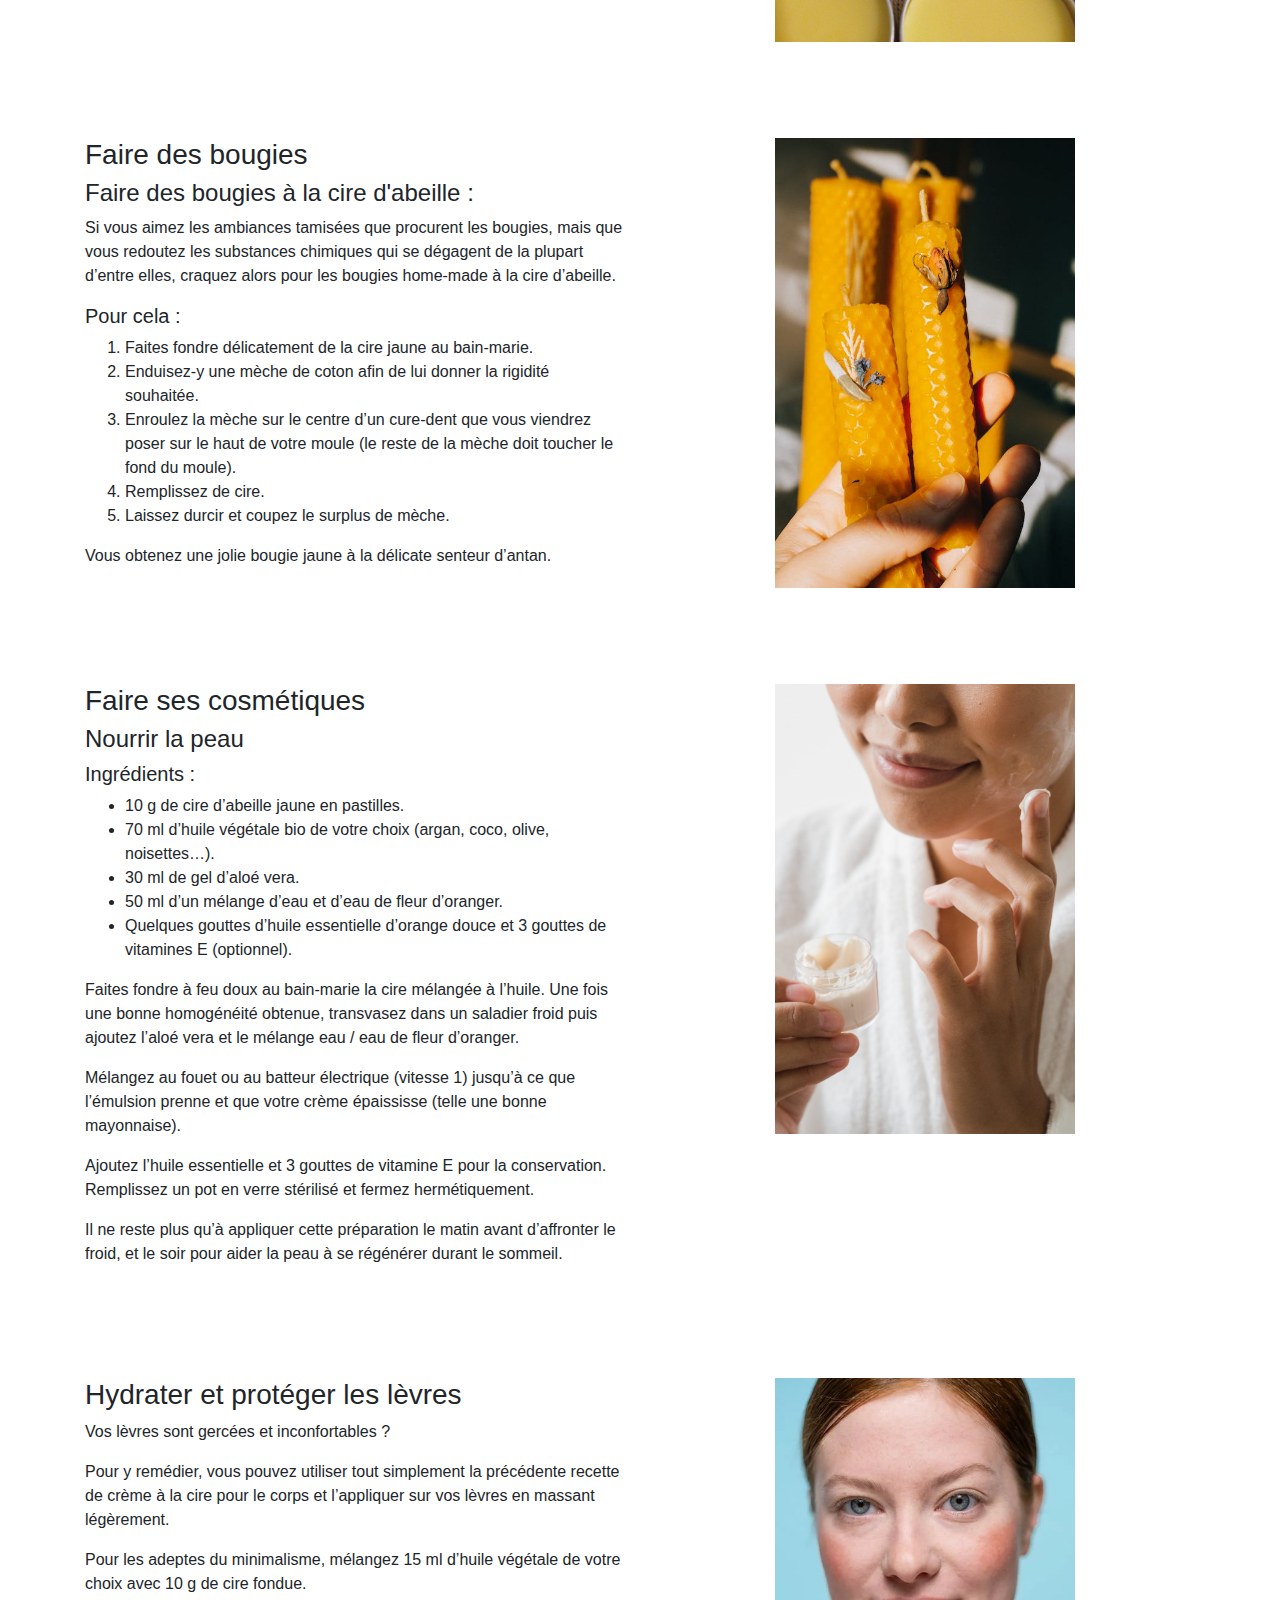
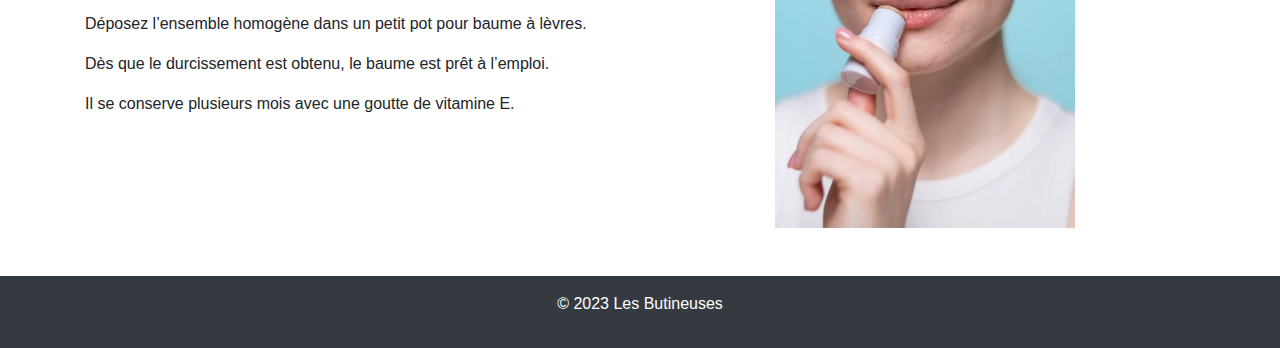
==== commit e5a6cdde: "Update cires.html" ====
--- a/apiculteurs2/cires.html
+++ b/apiculteurs2/cires.html
@@ -158,7 +158,7 @@
           </div>
 </section>
 
-<section>
+<section id="cire-dabeille" class="container-fluid p-5">
     <div class="container">
 <div class="row">
     <div class="col-md-6">
@@ -182,12 +182,13 @@
 </div>
 </section>
 
-<section>
+<section id="cire-dabeille" class="container-fluid p-5">
     <div class="container">
 <div class="row">
     <div class="col-md-6">
-    <h3>Nourrir la peau</h3>
-    <h4>Ingrédients :</h4>
+        <h3>Faire ses cosmétiques</h3>
+    <h4>Nourrir la peau</h4>
+    <h5>Ingrédients :</h5>
     <ul>
         <li>10 g de cire d’abeille jaune en pastilles.</li>
         <li>70 ml d’huile végétale bio de votre choix (argan, coco, olive, noisettes…).</li>
@@ -211,17 +212,21 @@
 </div>
 </section>
 
-<section>
+<section id="cire-dabeille" class="container-fluid p-5">
     <div class="container">
 <div class="row">
     <div class="col-md-6">
     <h3>Hydrater et protéger les lèvres</h3>
-    <p>Vos lèvres sont gercées et inconfortables ? Pour y remédier, vous pouvez utiliser tout simplement la précédente recette de crème à la cire pour le corps et l’appliquer sur vos lèvres en massant légèrement.</p>
-    <p>Pour les adeptes du minimalisme, mélangez 15 ml d’huile végétale de votre choix avec 10 g de cire fondue. </p>
-    <p> Déposez l’ensemble homogène dans un petit pot pour baume à lèvres. Dès que le durcissement est obtenu, le baume est prêt à l’emploi. Il se conserve plusieurs mois avec une goutte de vitamine E.</p>
+    <p>Vos lèvres sont gercées et inconfortables ? </p>
+    <p> Pour y remédier, vous pouvez utiliser tout simplement la précédente recette de crème à la cire pour le corps et l’appliquer sur vos lèvres en massant légèrement.
+    </p>
+    <p>Pour les adeptes du minimalisme, mélangez 15 ml d’huile végétale de votre choix avec 10 g de cire fondue.</p>
+    <p> Déposez l’ensemble homogène dans un petit pot pour baume à lèvres.</p>
+    <p> Dès que le durcissement est obtenu, le baume est prêt à l’emploi.</p>
+    <p>Il se conserve plusieurs mois avec une goutte de vitamine E.</p>
 </div>
     <!-- Image pour le baume à lèvres -->
-    <div class="col-md-6 text-center"></div>
+    <div class="col-md-6 text-center">
         <img src="images/baume-levres.webp" alt="Baume à lèvres à base de cire d'abeille" width="300px">
     </div>
     </div>
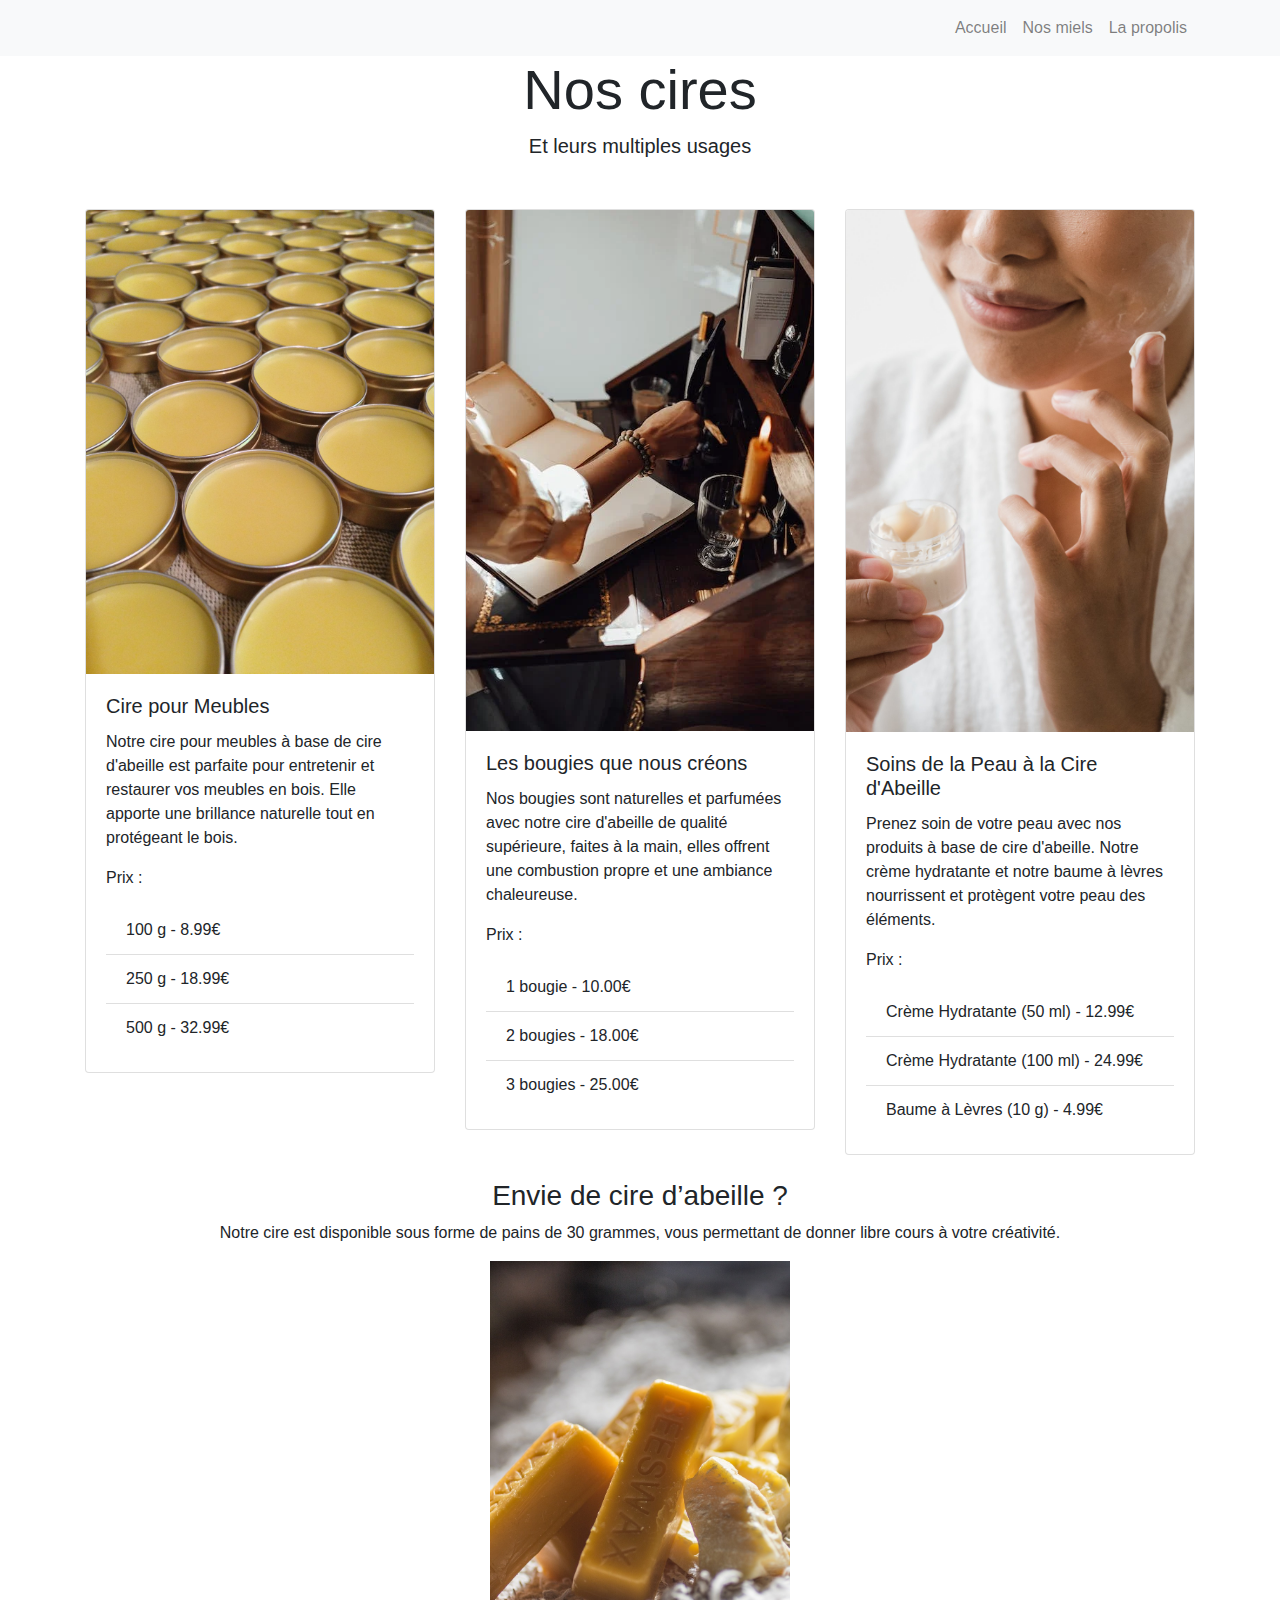
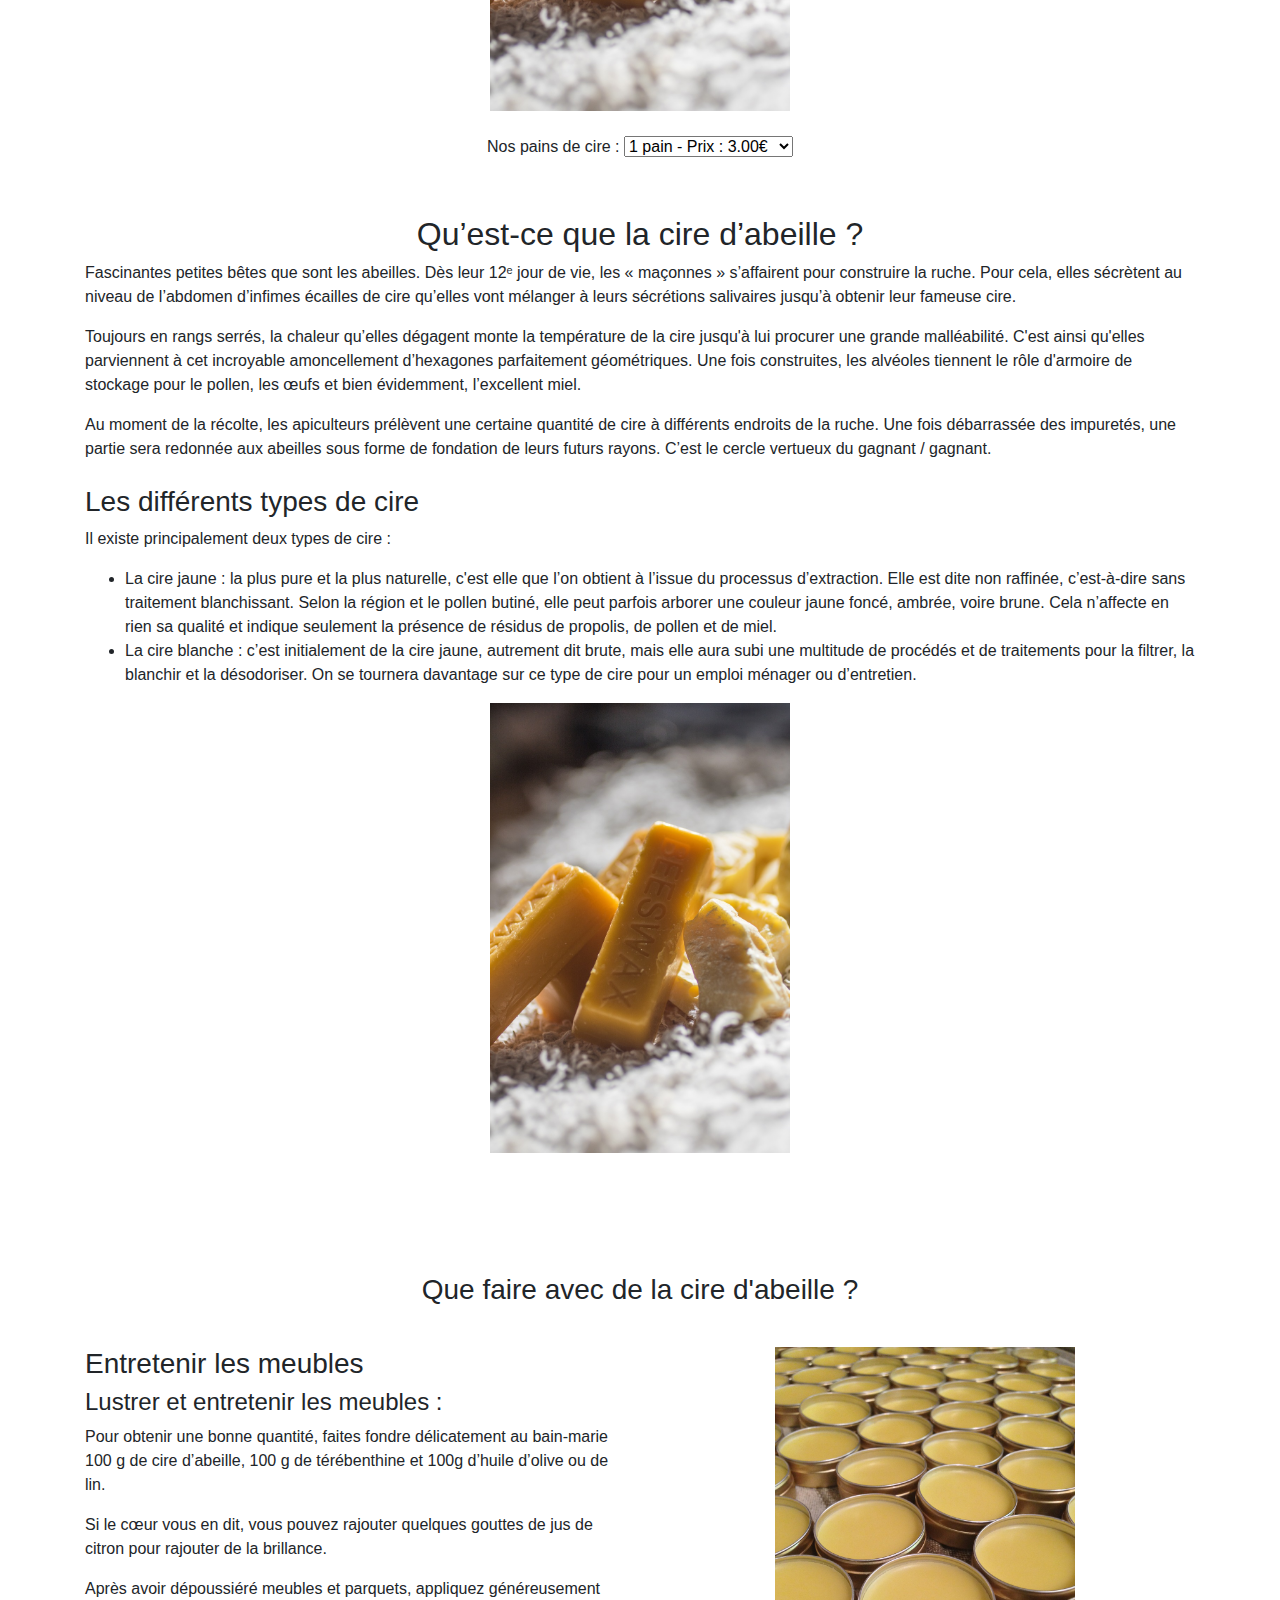
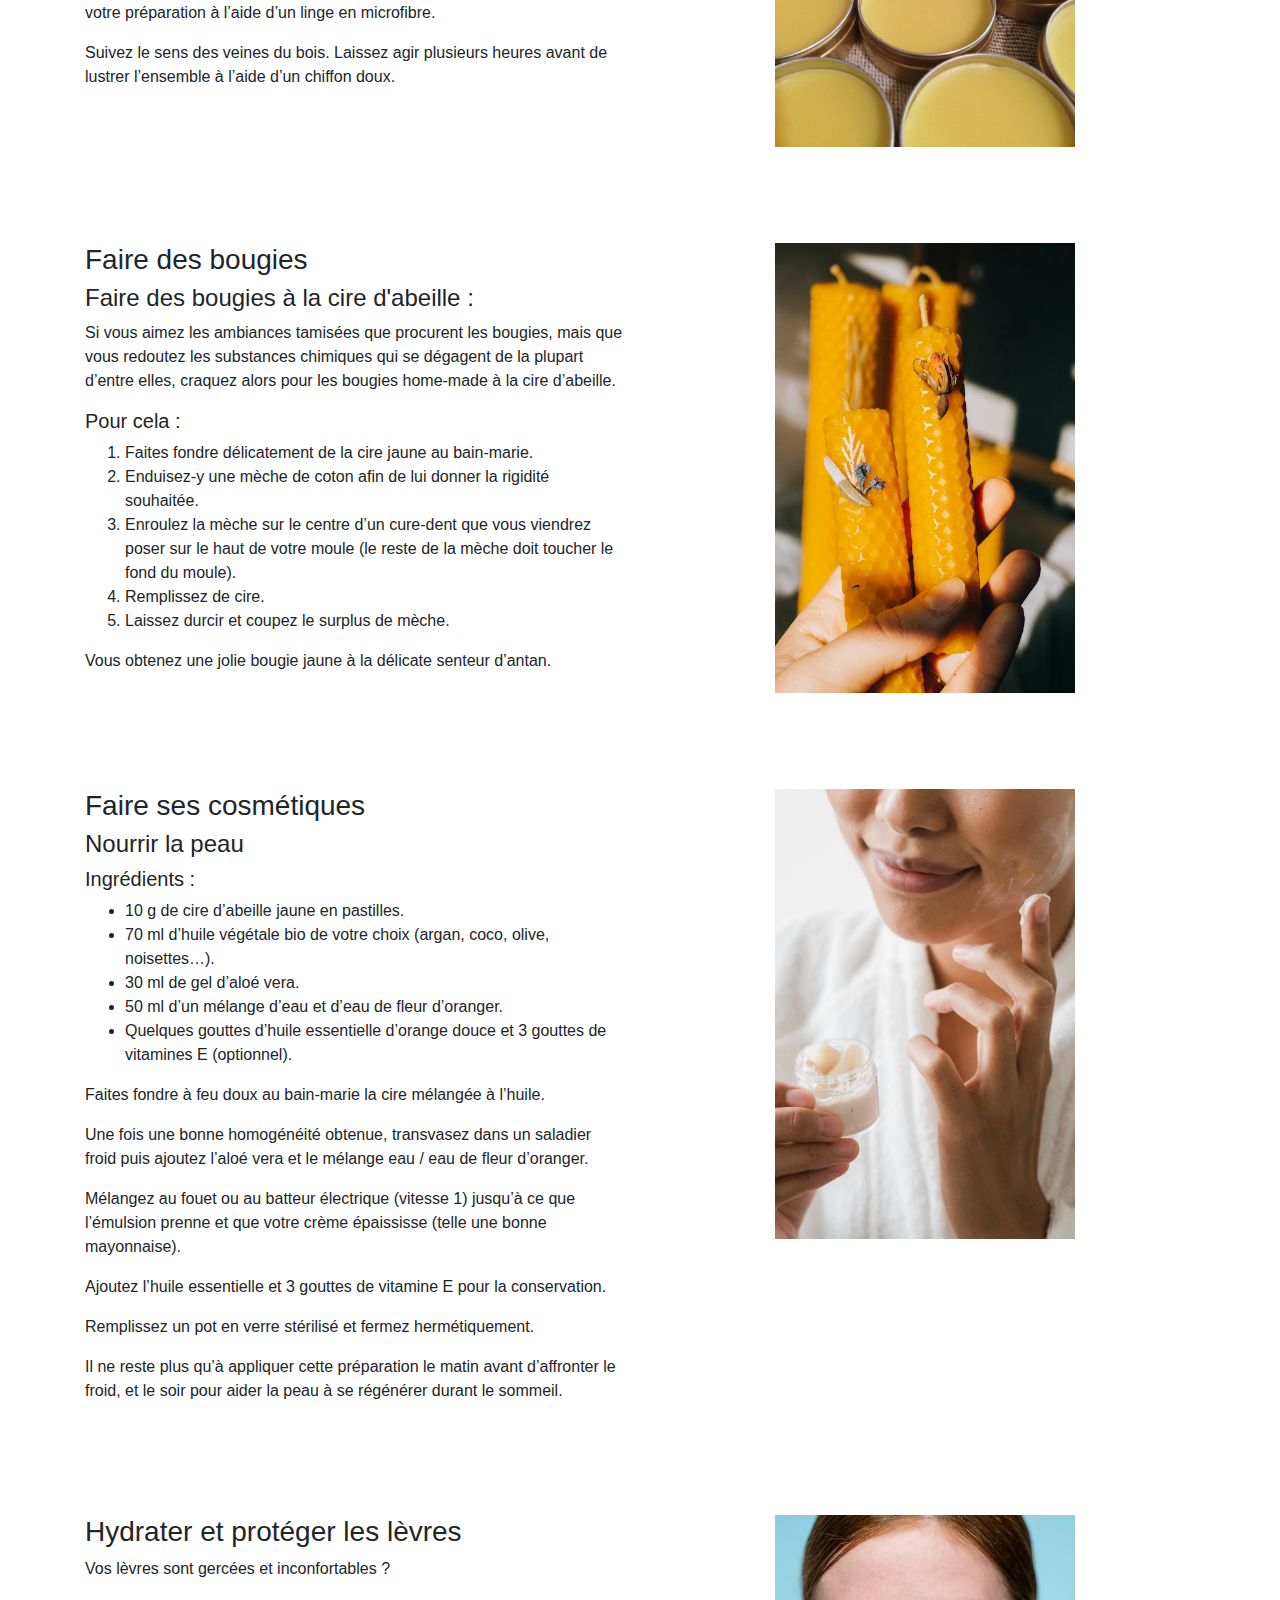
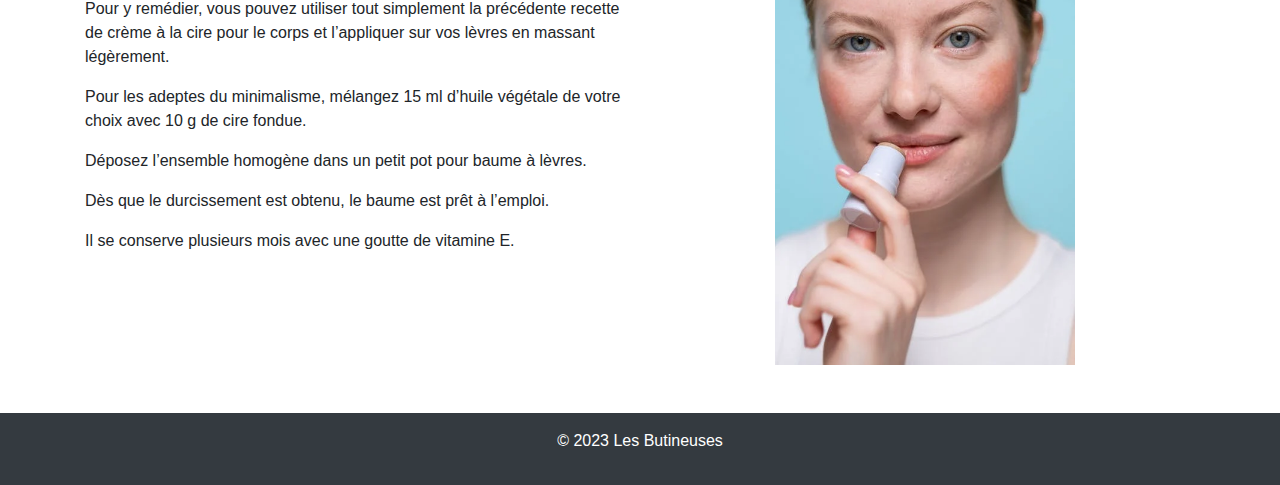
==== commit e7e17a2c: "Update cires.html" ====
--- a/apiculteurs2/cires.html
+++ b/apiculteurs2/cires.html
@@ -42,6 +42,16 @@
         </div>
     </div>
 </nav>
+
+<!-- Titre h1 et son paragraphe-->
+
+<header id="accueil" class="container-fluid p-0">
+        
+    <h1 class="display-4 text-center"><strong>Nos cires</strong></h1>
+    <p class="lead text-center">Et leurs multiples usages</p>
+</div>
+</header>
+
 <!-- Section prix des produits réalisés par les Butineuses-->
 <div class="container mt-5">
     <div class="row">
@@ -149,8 +159,10 @@
           <div class="row">
              <div class="col-md-6">
                 <h3>Entretenir les meubles</h3>
-                   <h4>Lustrer et entretenir les meubles : </h4><p>Pour obtenir une bonne quantité, faites fondre délicatement au bain-marie 100 g de cire d’abeille, 100 g de térébenthine et 100g d’huile d’olive ou de lin. Si le cœur vous en dit, vous pouvez rajouter quelques gouttes de jus de citron pour rajouter de la brillance.</p>
-                      <p>Après avoir dépoussiéré meubles et parquets, appliquez généreusement votre préparation à l’aide d’un linge en microfibre. Suivez le sens des veines du bois. Laissez agir plusieurs heures avant de lustrer l’ensemble à l’aide d’un chiffon doux.</p>
+                   <h4>Lustrer et entretenir les meubles : </h4><p>Pour obtenir une bonne quantité, faites fondre délicatement au bain-marie 100 g de cire d’abeille, 100 g de térébenthine et 100g d’huile d’olive ou de lin. </p>
+                   <p> Si le cœur vous en dit, vous pouvez rajouter quelques gouttes de jus de citron pour rajouter de la brillance.</p>
+                      <p>Après avoir dépoussiéré meubles et parquets, appliquez généreusement votre préparation à l’aide d’un linge en microfibre. </p>
+                      <p> Suivez le sens des veines du bois. Laissez agir plusieurs heures avant de lustrer l’ensemble à l’aide d’un chiffon doux.</p>
              </div>
                    <div class="col-md-6 text-center">
                       <img src="images/cire-meuble.jpg" alt="Entretien des meubles avec de la cire d'abeille" width="300px">
@@ -163,7 +175,8 @@
 <div class="row">
     <div class="col-md-6">
     <h3>Faire des bougies</h3>
-    <h4>Faire des bougies à la cire d'abeille : </h4><p>Si vous aimez les ambiances tamisées que procurent les bougies, mais que vous redoutez les substances chimiques qui se dégagent de la plupart d’entre elles, craquez alors pour les bougies home-made à la cire d’abeille.</p>
+    <h4>Faire des bougies à la cire d'abeille : </h4>
+    <p>Si vous aimez les ambiances tamisées que procurent les bougies, mais que vous redoutez les substances chimiques qui se dégagent de la plupart d’entre elles, craquez alors pour les bougies home-made à la cire d’abeille.</p>
     <h5>Pour cela :</h5>
     <ol>
         <li>Faites fondre délicatement de la cire jaune au bain-marie.</li>
@@ -196,12 +209,11 @@
         <li>50 ml d’un mélange d’eau et d’eau de fleur d’oranger.</li>
         <li>Quelques gouttes d’huile essentielle d’orange douce et 3 gouttes de vitamines E (optionnel).</li>
     </ul>
-    <p>Faites fondre à feu doux au bain-marie la cire mélangée à l’huile. Une fois une bonne homogénéité obtenue, transvasez dans un saladier froid puis ajoutez l’aloé vera et le mélange eau / eau de fleur d’oranger.
-    </p>
-    <p> Mélangez au fouet ou au batteur électrique (vitesse 1) jusqu’à ce que l’émulsion prenne et que votre crème épaississe (telle une bonne mayonnaise). 
-    </p>
-    <p>Ajoutez l’huile essentielle et 3 gouttes de vitamine E pour la conservation. Remplissez un pot en verre stérilisé et fermez hermétiquement.
-    </p>
+    <p>Faites fondre à feu doux au bain-marie la cire mélangée à l’huile. </p>
+    <p> Une fois une bonne homogénéité obtenue, transvasez dans un saladier froid puis ajoutez l’aloé vera et le mélange eau / eau de fleur d’oranger.</p>
+    <p> Mélangez au fouet ou au batteur électrique (vitesse 1) jusqu’à ce que l’émulsion prenne et que votre crème épaississe (telle une bonne mayonnaise).</p>
+    <p>Ajoutez l’huile essentielle et 3 gouttes de vitamine E pour la conservation.</p>
+    <p> Remplissez un pot en verre stérilisé et fermez hermétiquement.</p>
     <p>Il ne reste plus qu’à appliquer cette préparation le matin avant d’affronter le froid, et le soir pour aider la peau à se régénérer durant le sommeil.</p>
     </div>
 
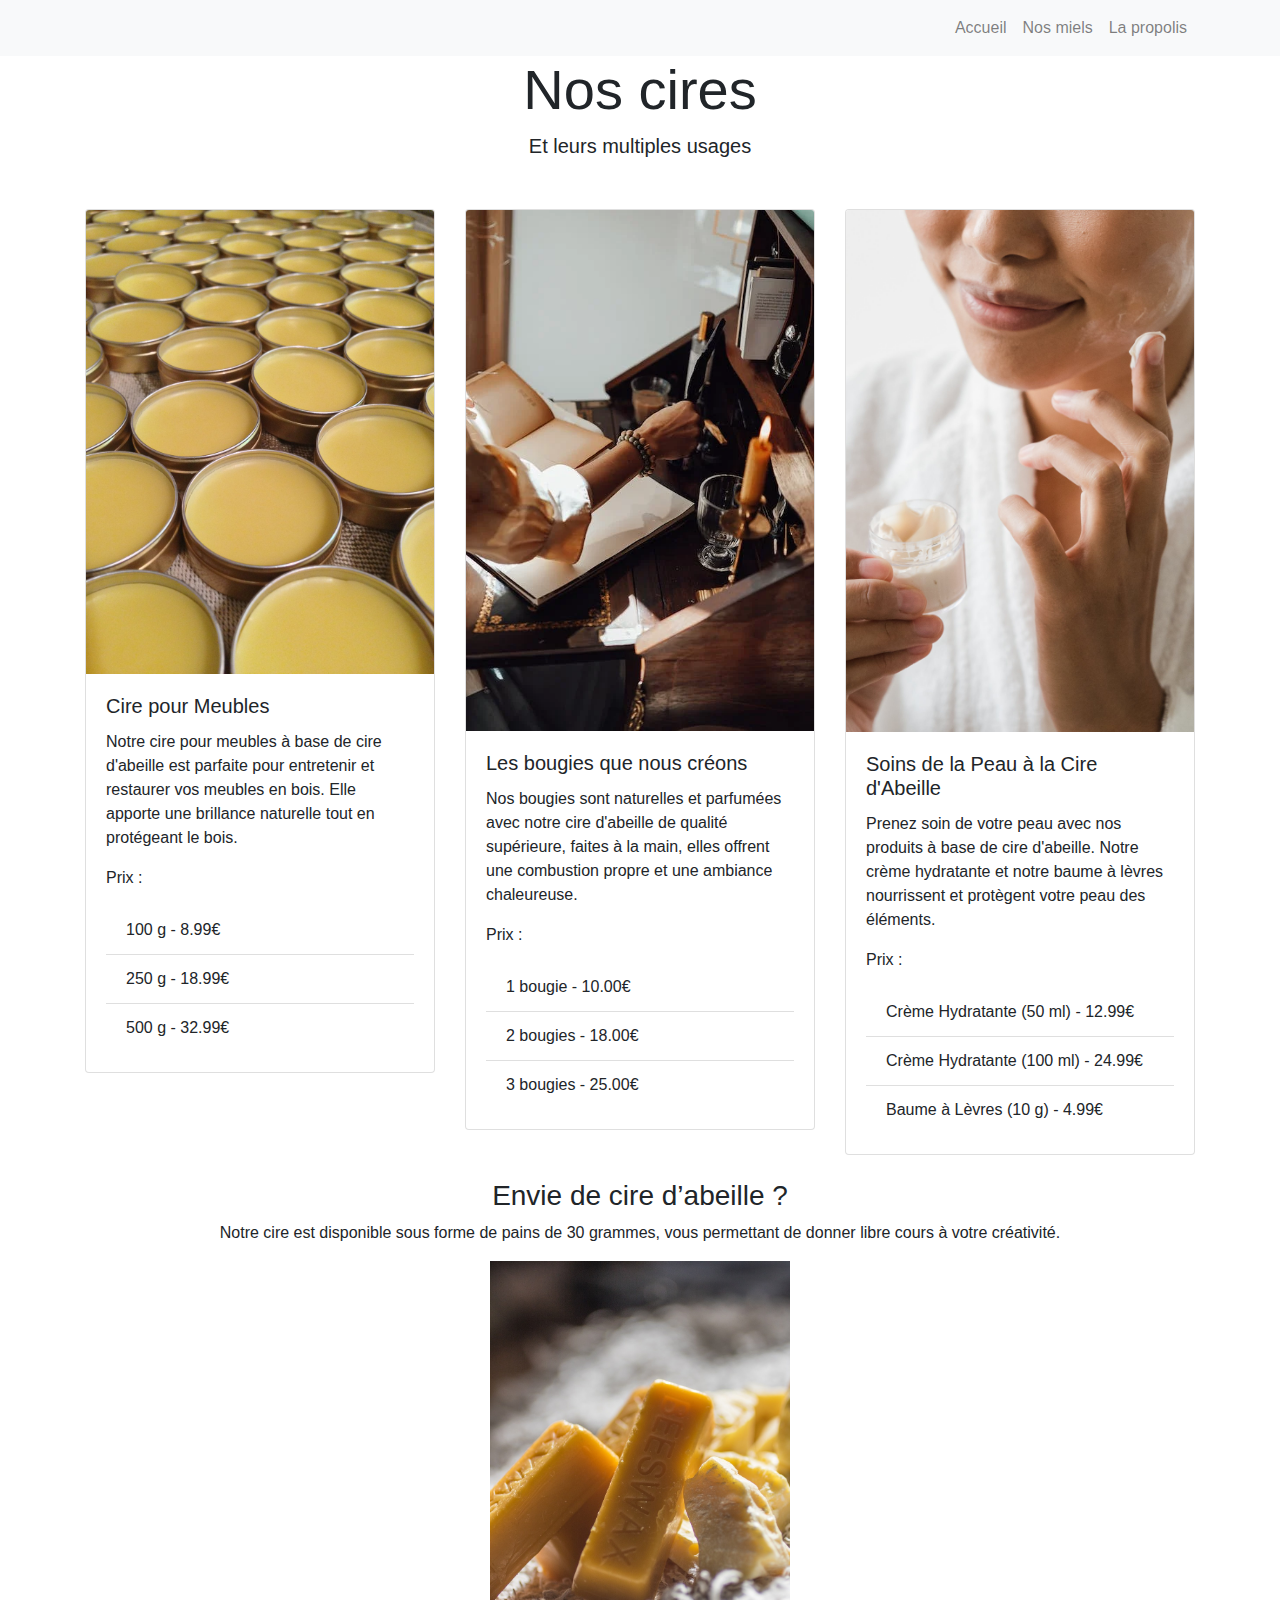
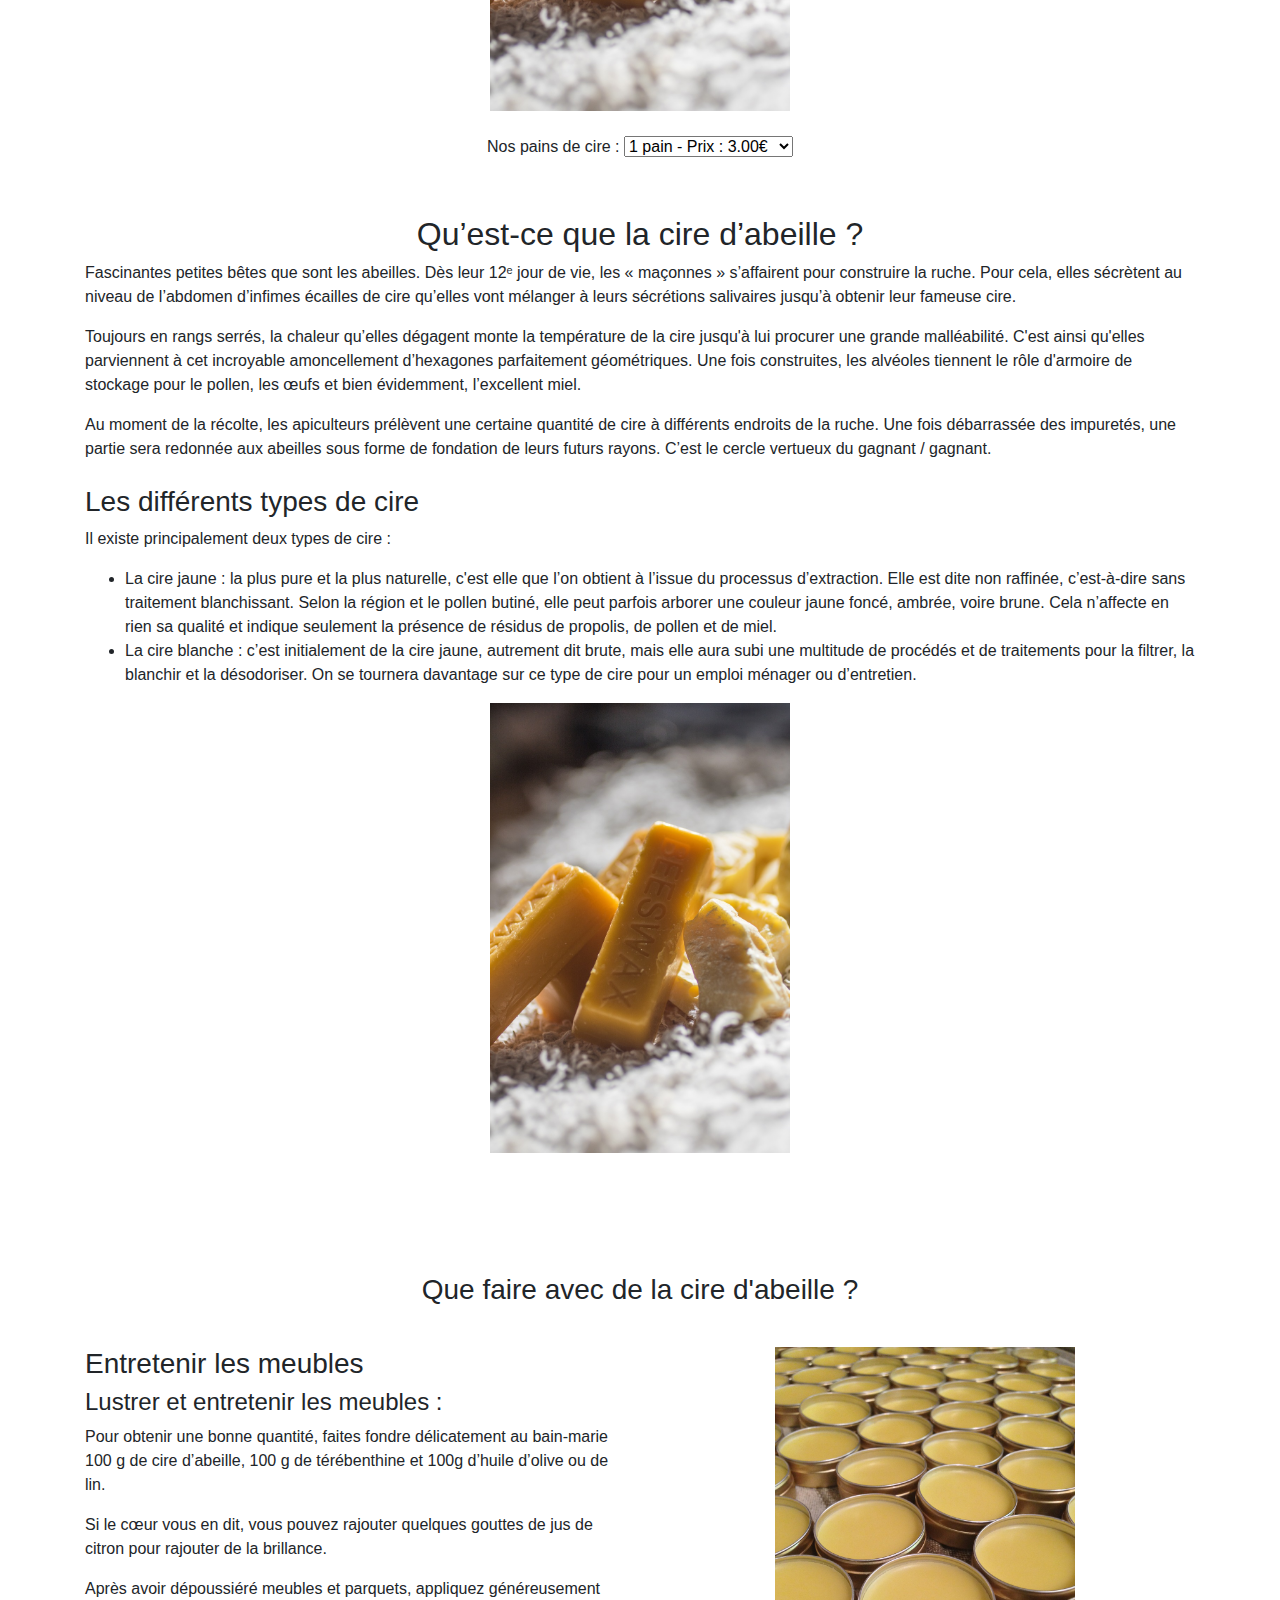
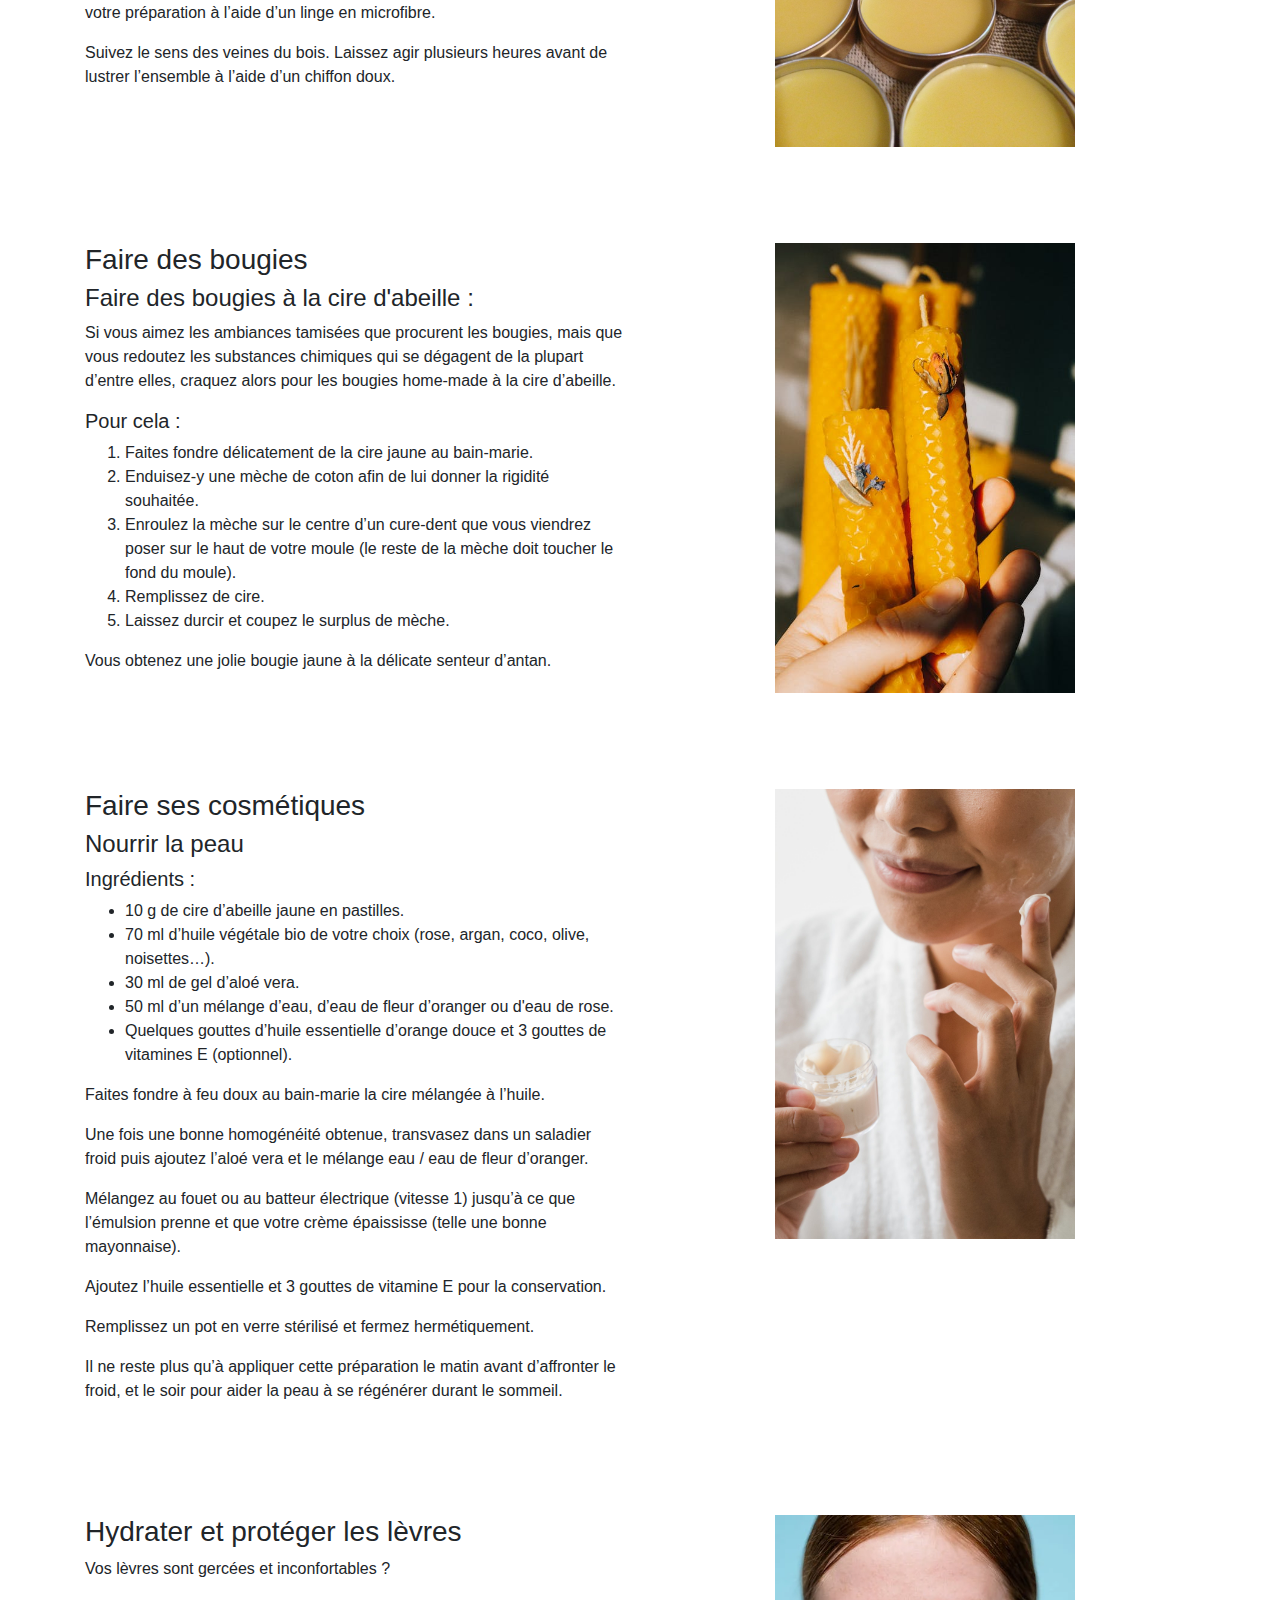
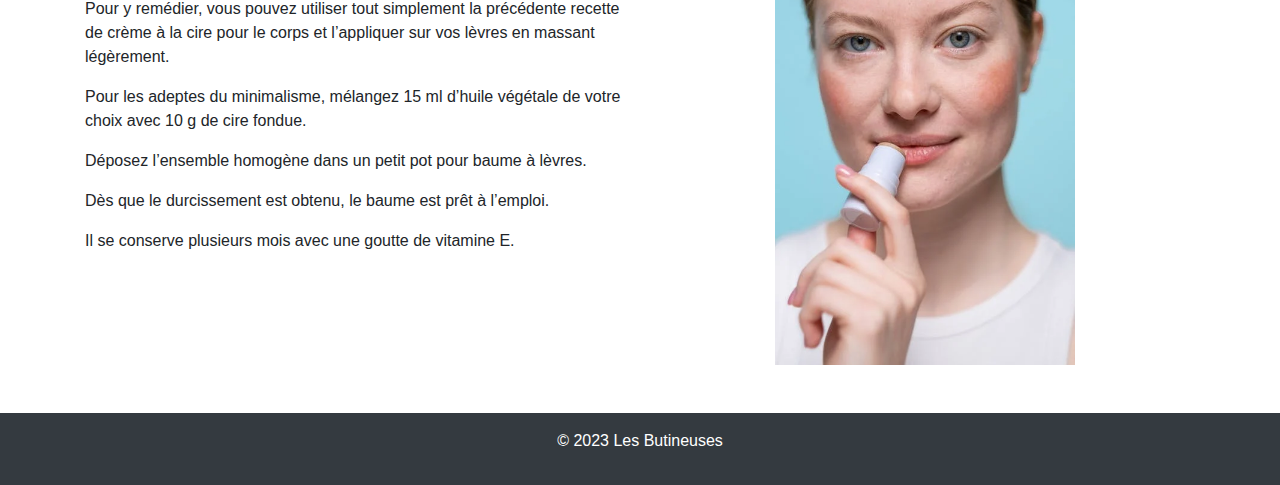
==== commit 83aeed16: "Update cires.html" ====
--- a/apiculteurs2/cires.html
+++ b/apiculteurs2/cires.html
@@ -204,9 +204,9 @@
     <h5>Ingrédients :</h5>
     <ul>
         <li>10 g de cire d’abeille jaune en pastilles.</li>
-        <li>70 ml d’huile végétale bio de votre choix (argan, coco, olive, noisettes…).</li>
+        <li>70 ml d’huile végétale bio de votre choix (rose, argan, coco, olive, noisettes…).</li>
         <li>30 ml de gel d’aloé vera.</li>
-        <li>50 ml d’un mélange d’eau et d’eau de fleur d’oranger.</li>
+        <li>50 ml d’un mélange d’eau, d’eau de fleur d’oranger ou d'eau de rose.</li>
         <li>Quelques gouttes d’huile essentielle d’orange douce et 3 gouttes de vitamines E (optionnel).</li>
     </ul>
     <p>Faites fondre à feu doux au bain-marie la cire mélangée à l’huile. </p>
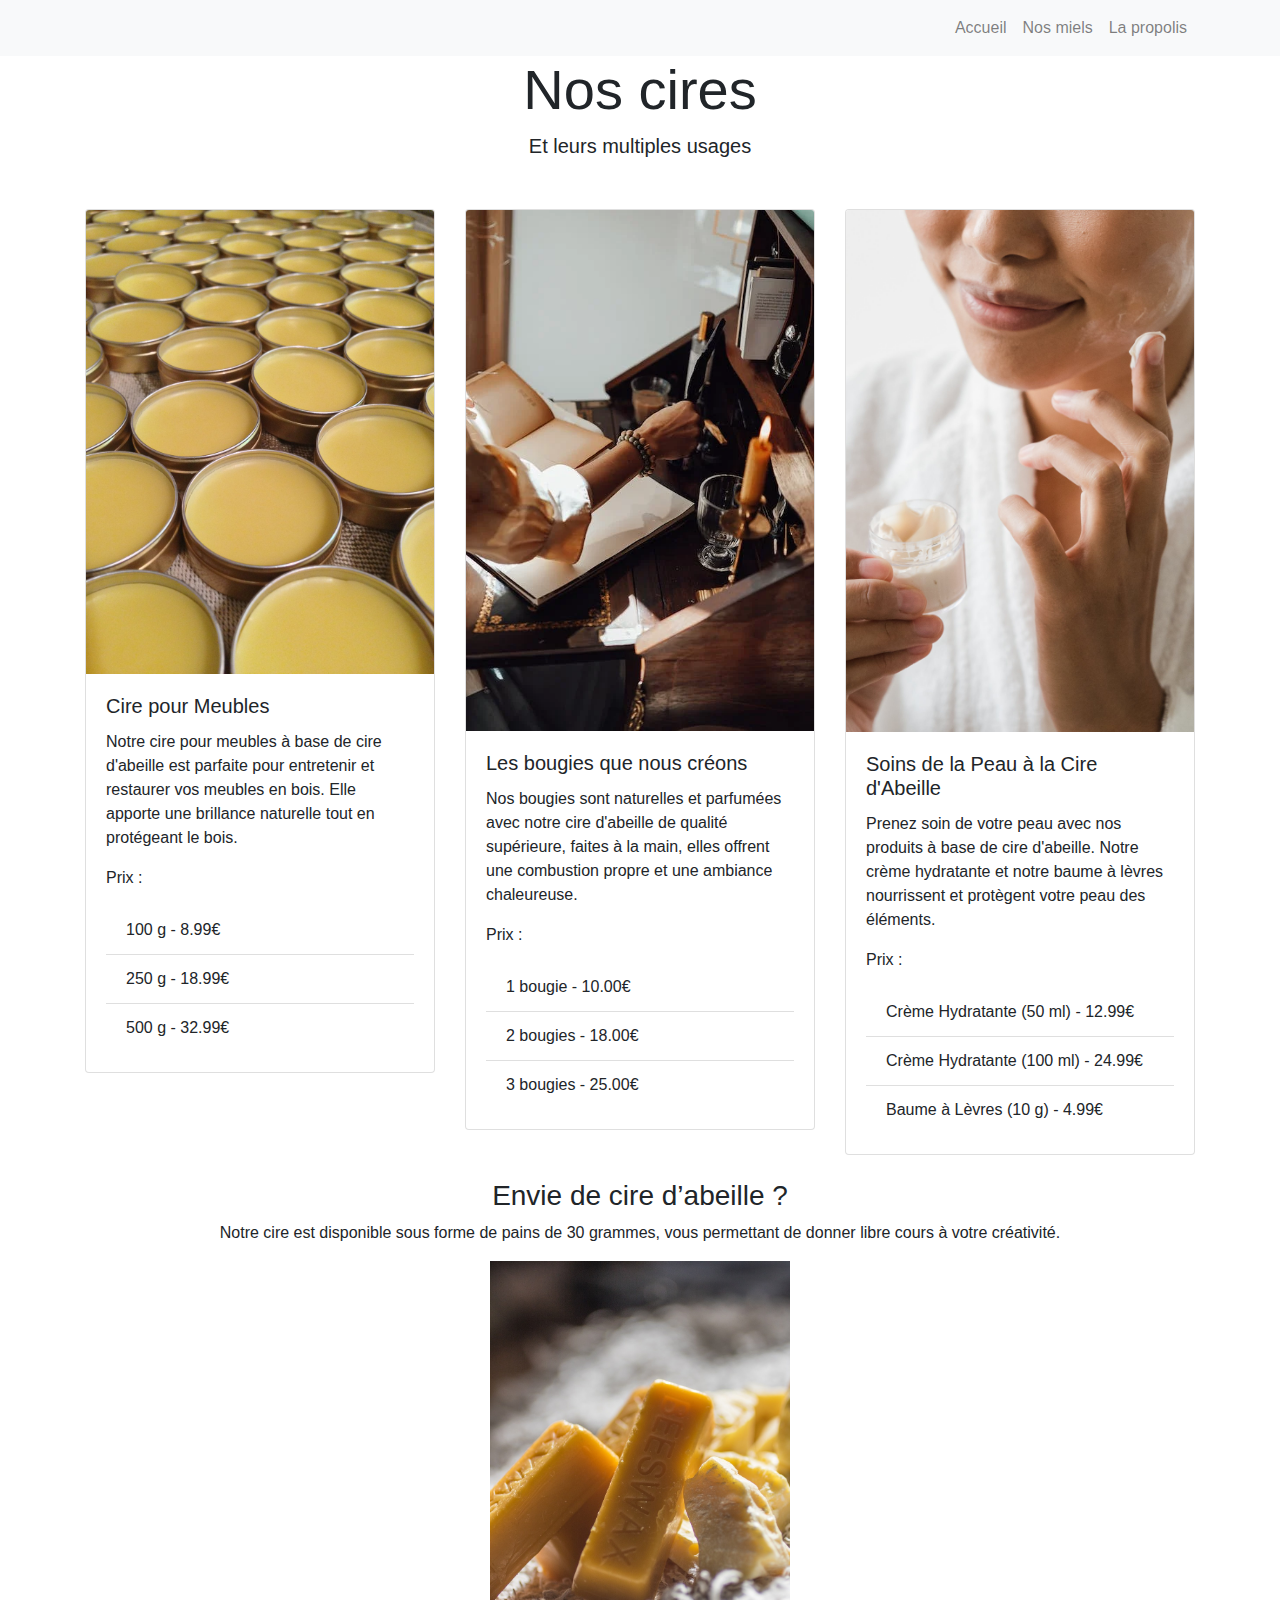
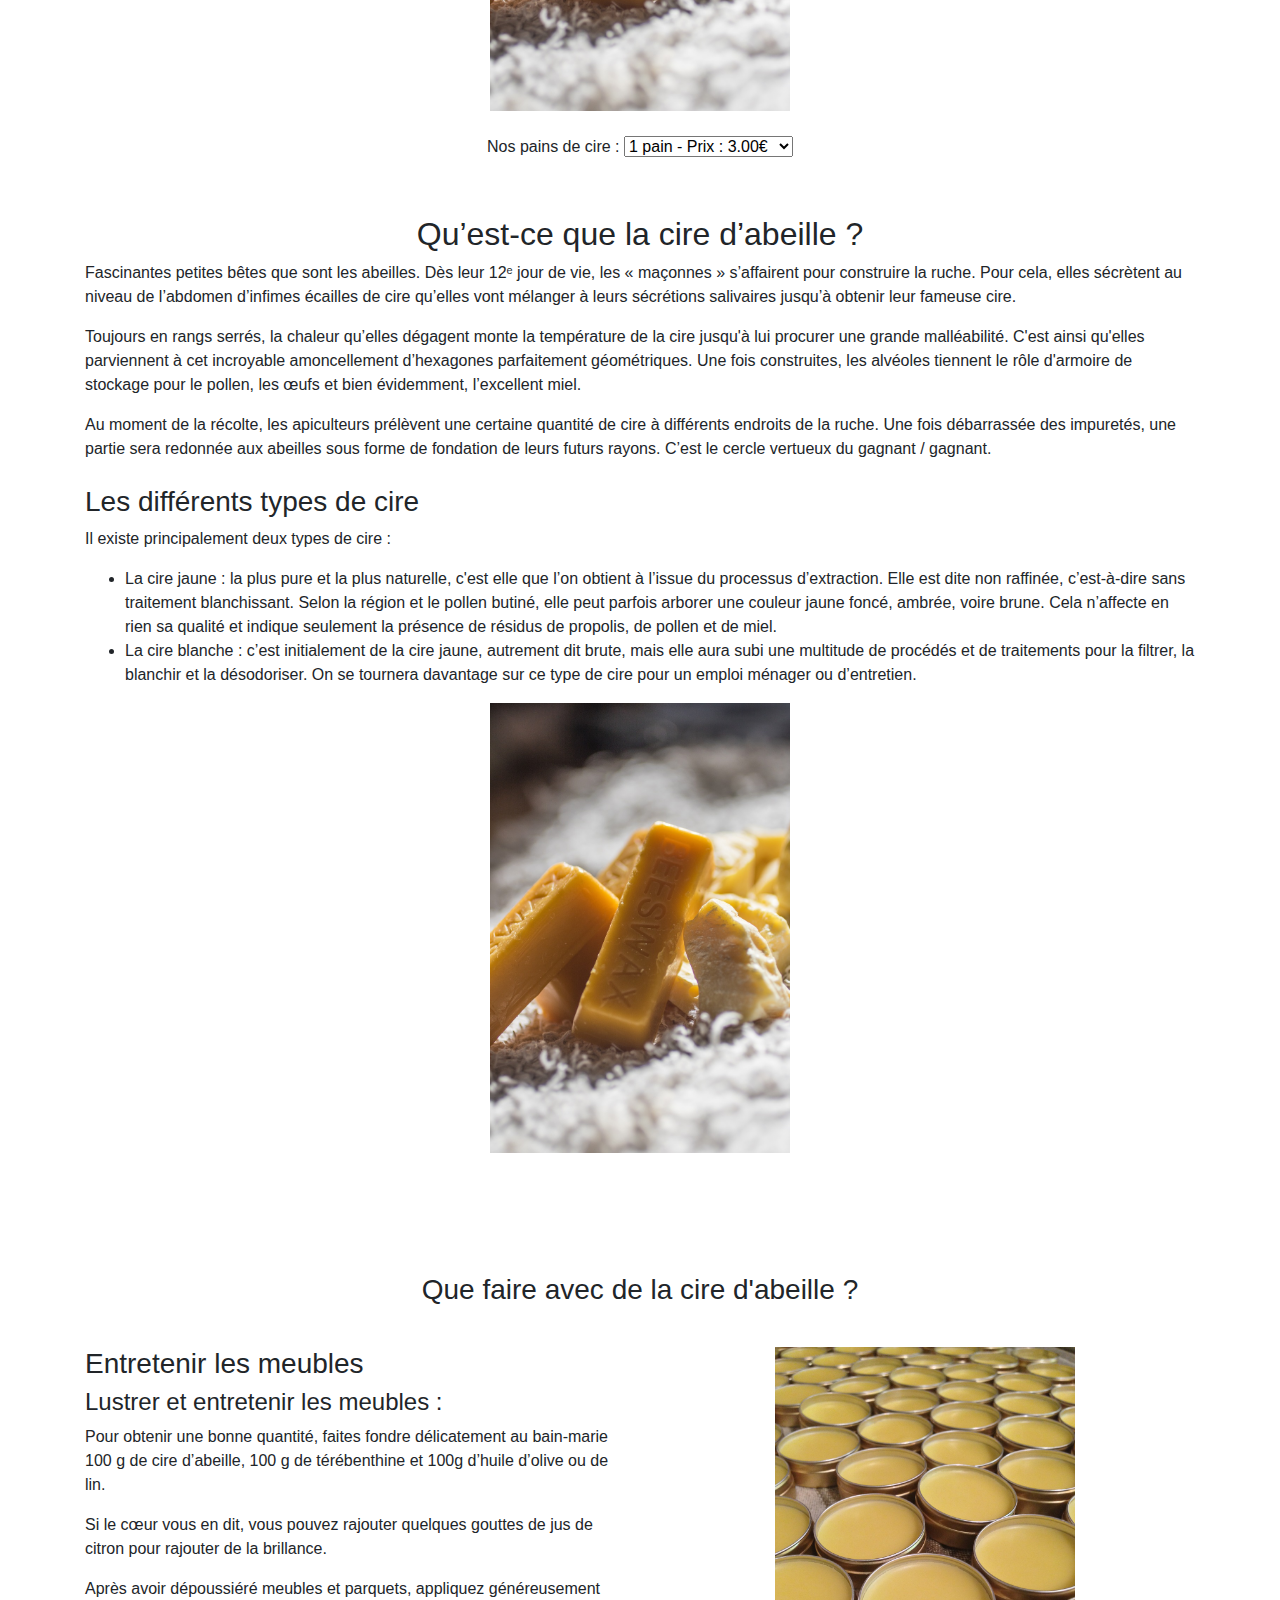
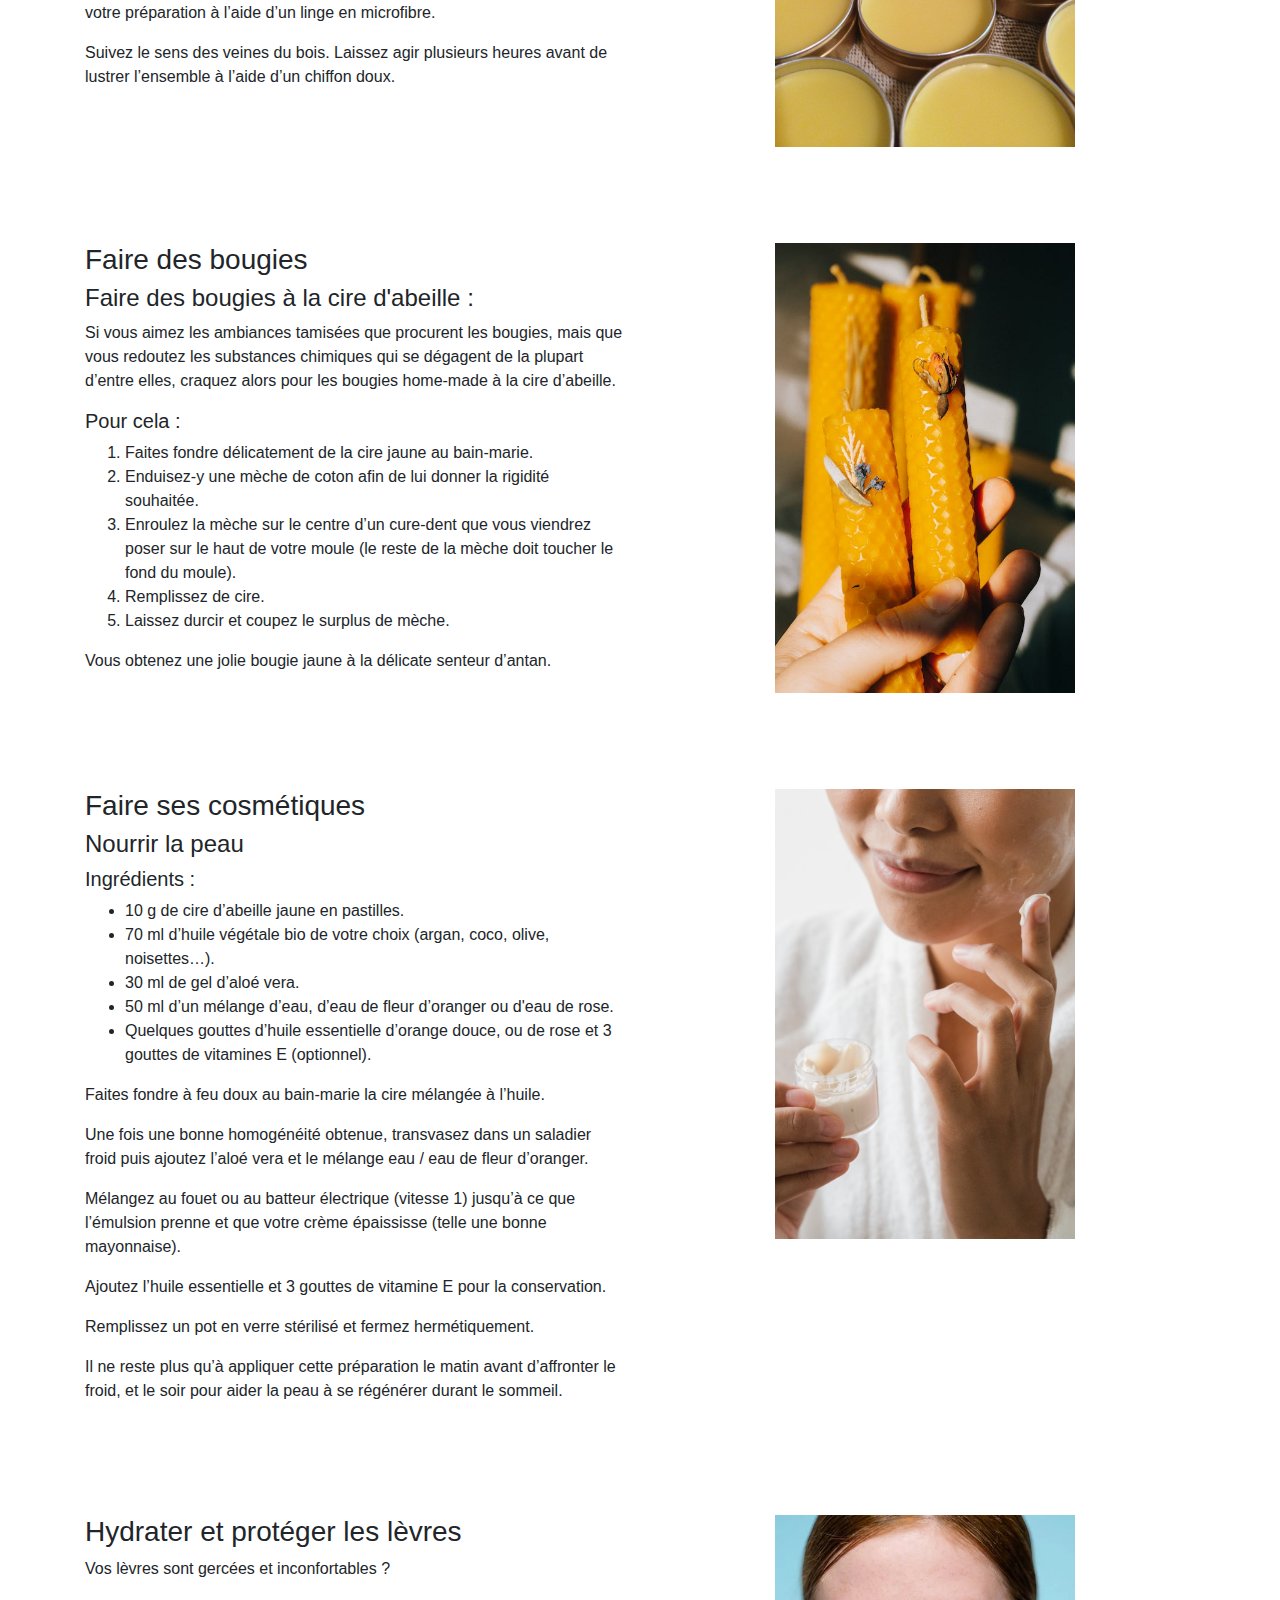
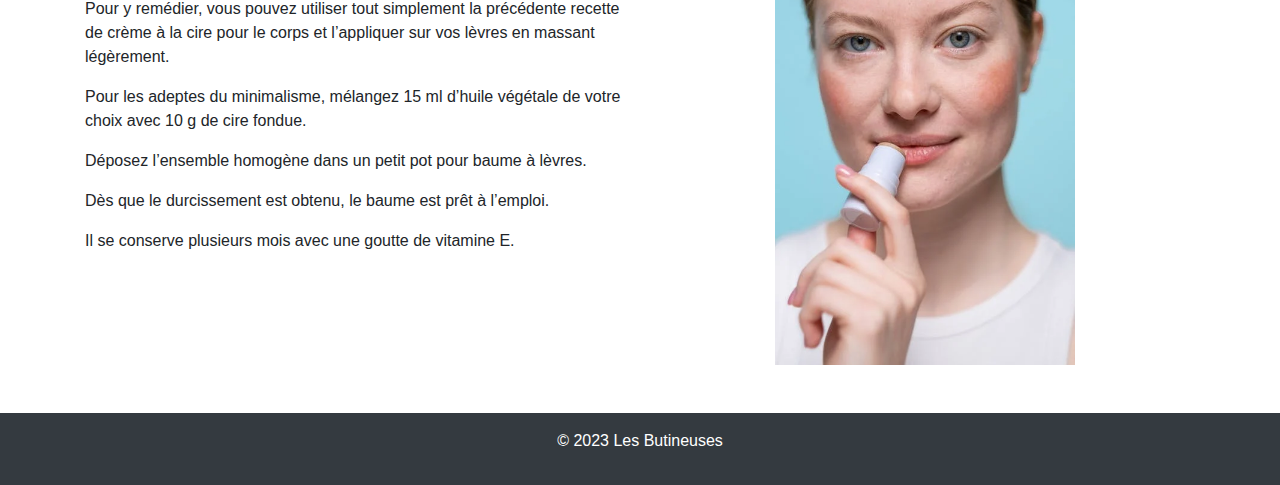
==== commit 4904aaca: "Update cires.html" ====
--- a/apiculteurs2/cires.html
+++ b/apiculteurs2/cires.html
@@ -204,10 +204,10 @@
     <h5>Ingrédients :</h5>
     <ul>
         <li>10 g de cire d’abeille jaune en pastilles.</li>
-        <li>70 ml d’huile végétale bio de votre choix (rose, argan, coco, olive, noisettes…).</li>
+        <li>70 ml d’huile végétale bio de votre choix (argan, coco, olive, noisettes…).</li>
         <li>30 ml de gel d’aloé vera.</li>
         <li>50 ml d’un mélange d’eau, d’eau de fleur d’oranger ou d'eau de rose.</li>
-        <li>Quelques gouttes d’huile essentielle d’orange douce et 3 gouttes de vitamines E (optionnel).</li>
+        <li>Quelques gouttes d’huile essentielle d’orange douce, ou de rose et 3 gouttes de vitamines E (optionnel).</li>
     </ul>
     <p>Faites fondre à feu doux au bain-marie la cire mélangée à l’huile. </p>
     <p> Une fois une bonne homogénéité obtenue, transvasez dans un saladier froid puis ajoutez l’aloé vera et le mélange eau / eau de fleur d’oranger.</p>
